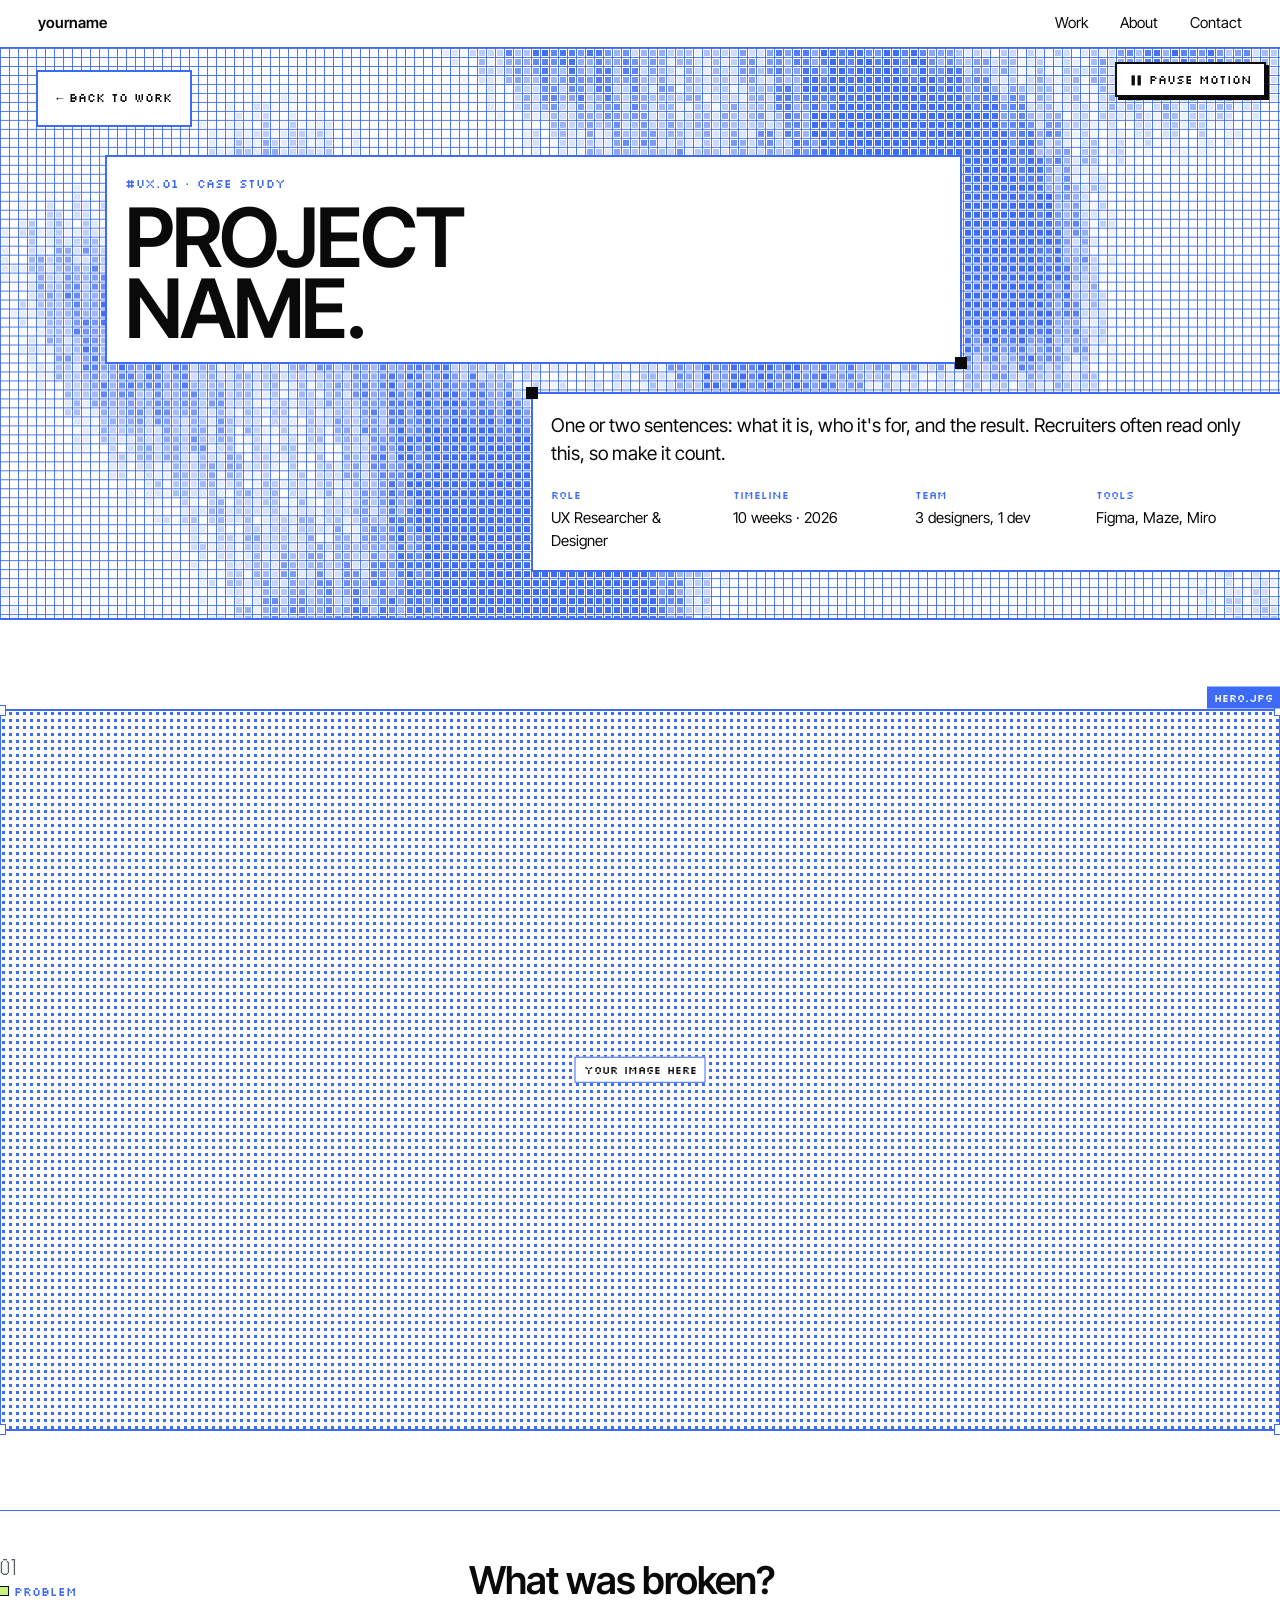
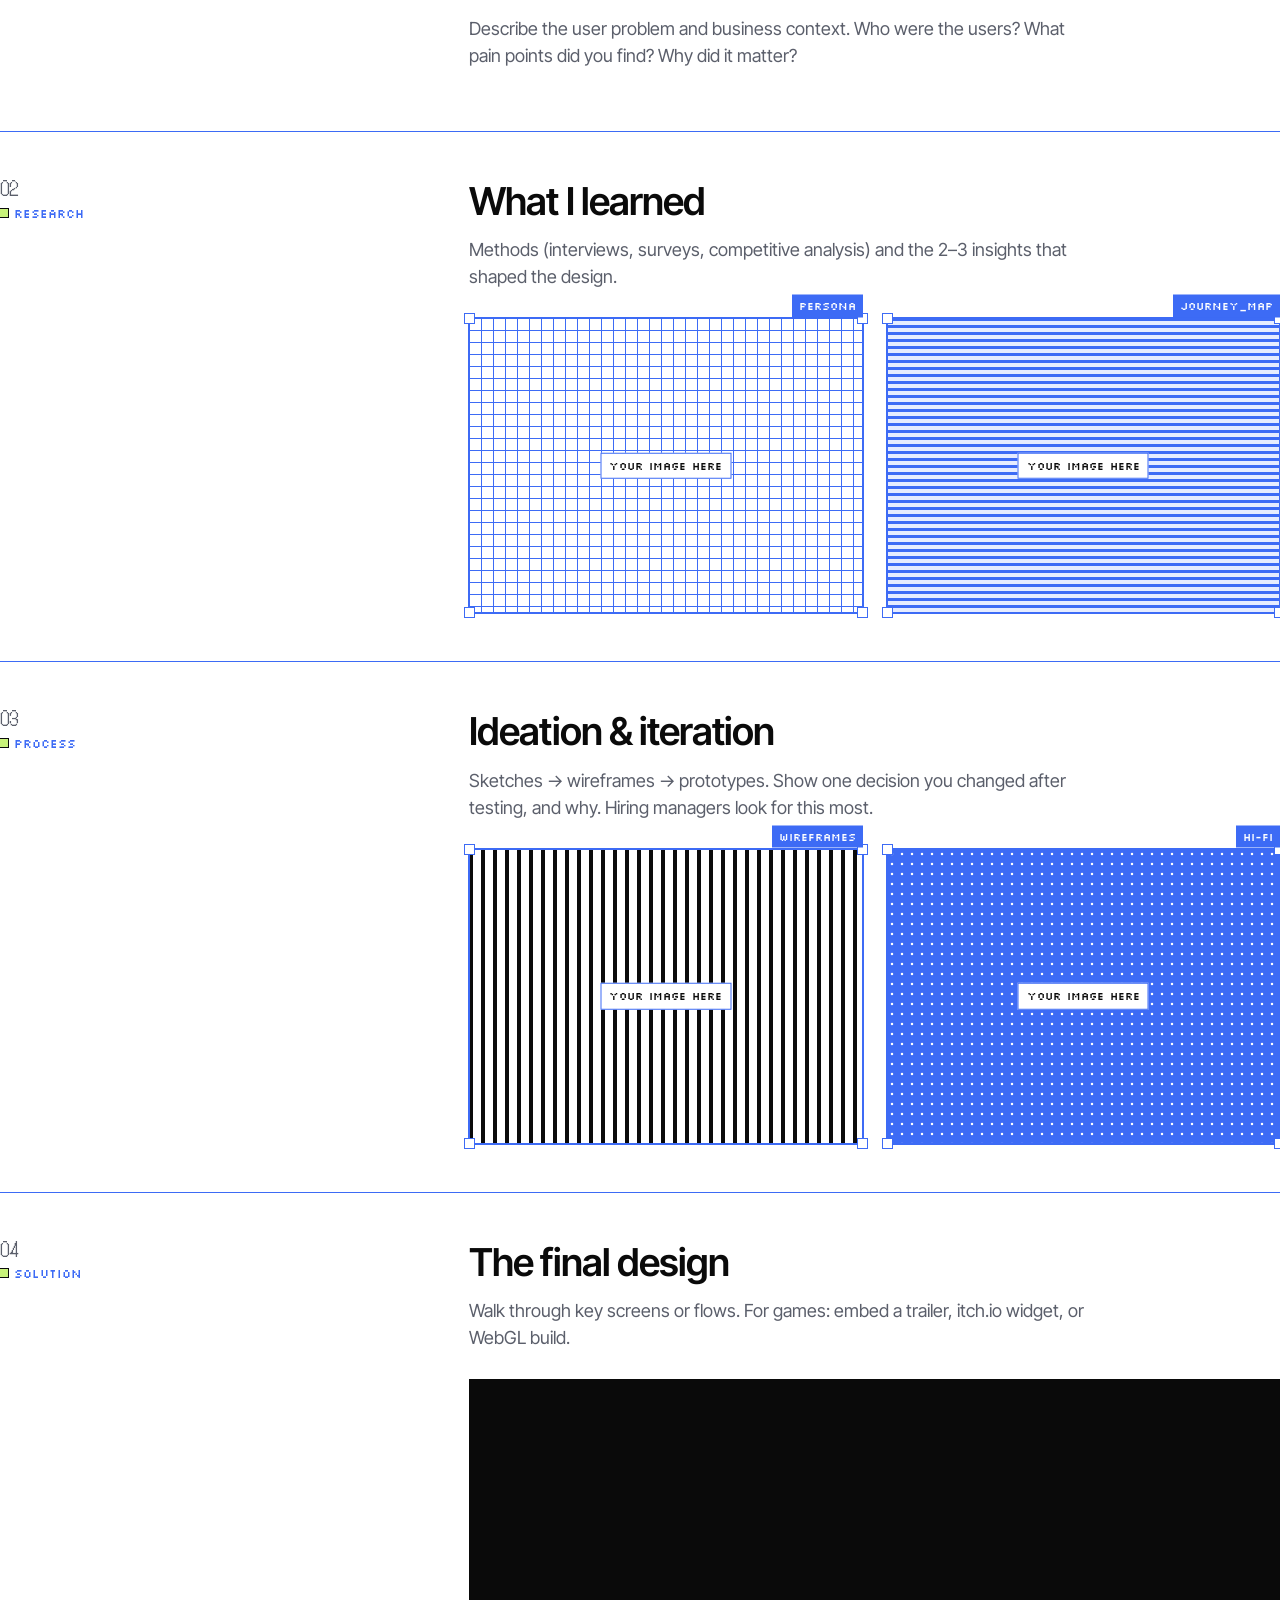
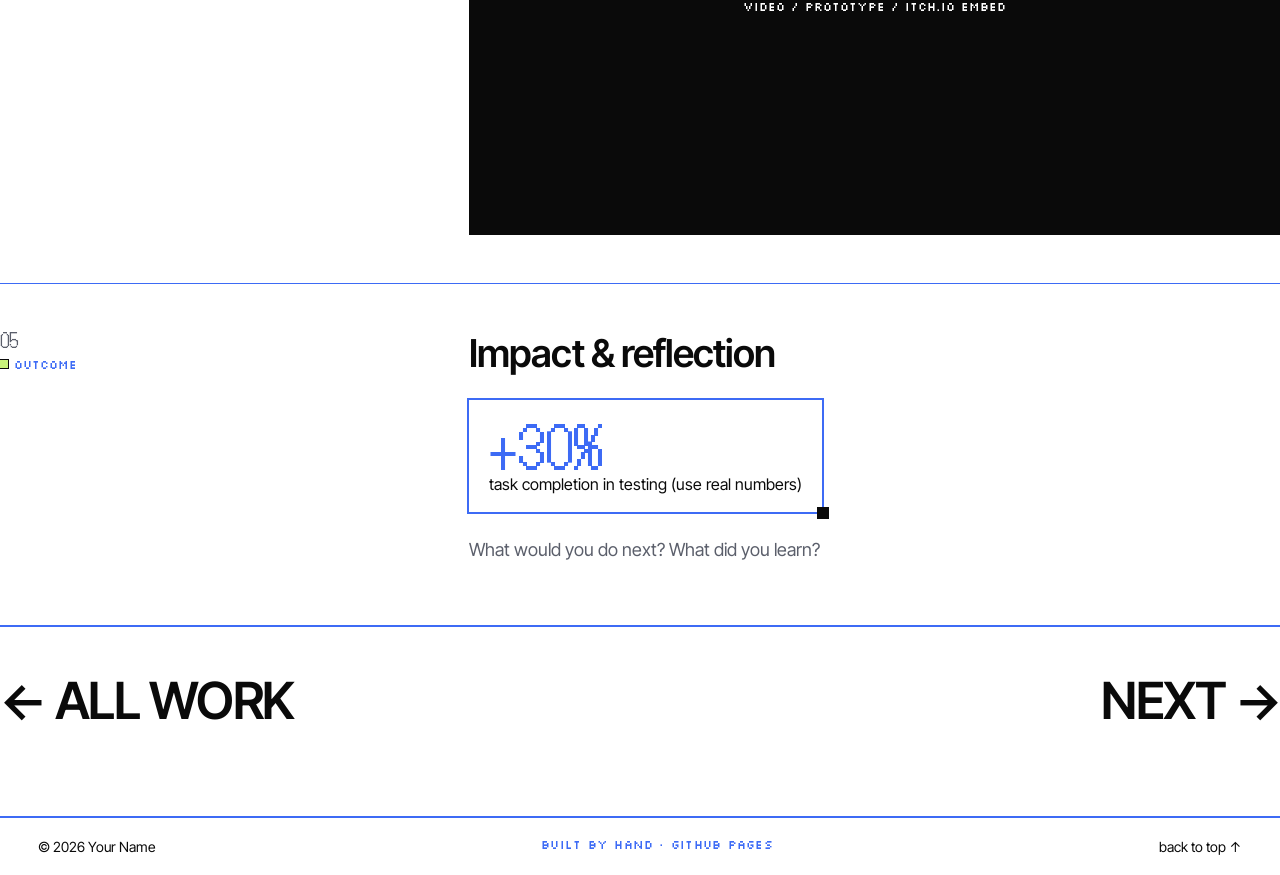
==== case-study.html @ 102b872f "Add files via upload" ====
<!DOCTYPE html>
<html lang="en">
<head>
  <meta charset="UTF-8" />
  <meta name="viewport" content="width=device-width, initial-scale=1.0" />
  <title>Project Name — Your Name</title>
  <link rel="preconnect" href="https://fonts.googleapis.com" />
  <link rel="preconnect" href="https://fonts.gstatic.com" crossorigin />
  <link href="https://fonts.googleapis.com/css2?family=Inter+Tight:wght@400;500;600;700&family=Silkscreen&family=DotGothic16&display=swap" rel="stylesheet" />
  <link rel="stylesheet" href="../css/style.css" />
</head>
<body>
  <!-- DUPLICATE THIS FILE for each project (e.g. projects/my-app.html)
       and point that card's link in index.html to it. -->
  <header class="top">
    <a class="top__name" href="../index.html">yourname</a>
    <nav class="top__nav" aria-label="Main">
      <a href="../index.html#work">Work</a>
      <a href="../index.html#about">About</a>
      <a href="../index.html#contact">Contact</a>
    </nav>
  </header>

  <main>
    <section class="cs-hero field" data-field>
      <a class="block block--back" href="../index.html#work">← BACK TO WORK</a>
      <div class="block block--title corner-br">
        <p class="pixel" style="margin:0 0 10px">#UX.01 · CASE STUDY</p>
        <h1 class="giant giant--sm">PROJECT<br />NAME.</h1>
      </div>
      <div class="block block--sum corner-tl">
        <p>One or two sentences: what it is, who it's for, and the result. Recruiters often read only this, so make it count.</p>
        <dl class="facts">
          <div><dt>Role</dt><dd>UX Researcher &amp; Designer</dd></div>
          <div><dt>Timeline</dt><dd>10 weeks · 2026</dd></div>
          <div><dt>Team</dt><dd>3 designers, 1 dev</dd></div>
          <div><dt>Tools</dt><dd>Figma, Maze, Miro</dd></div>
        </dl>
      </div>
    </section>

    <div class="cs wrap">
      <!-- Swap .ph for <img src="../assets/project-hero.jpg" alt="..."> -->
      <div class="sel sel--on sel--hero"><span class="sel__tag">hero.jpg</span><div class="ph ph--dither"></div></div>

      <section class="step">
        <p class="step__num">01<small>PROBLEM</small></p>
        <div>
          <h2>What was broken?</h2>
          <p>Describe the user problem and business context. Who were the users? What pain points did you find? Why did it matter?</p>
        </div>
      </section>

      <section class="step">
        <p class="step__num">02<small>RESEARCH</small></p>
        <div>
          <h2>What I learned</h2>
          <p>Methods (interviews, surveys, competitive analysis) and the 2–3 insights that shaped the design.</p>
          <div class="pair">
            <div class="sel sel--on"><span class="sel__tag">persona</span><div class="ph ph--grid"></div></div>
            <div class="sel sel--on"><span class="sel__tag">journey_map</span><div class="ph ph--scan"></div></div>
          </div>
        </div>
      </section>

      <section class="step">
        <p class="step__num">03<small>PROCESS</small></p>
        <div>
          <h2>Ideation &amp; iteration</h2>
          <p>Sketches → wireframes → prototypes. Show one decision you changed after testing, and why. Hiring managers look for this most.</p>
          <div class="pair">
            <div class="sel sel--on"><span class="sel__tag">wireframes</span><div class="ph ph--stripes"></div></div>
            <div class="sel sel--on"><span class="sel__tag">hi-fi</span><div class="ph ph--dots"></div></div>
          </div>
        </div>
      </section>

      <section class="step">
        <p class="step__num">04<small>SOLUTION</small></p>
        <div>
          <h2>The final design</h2>
          <p>Walk through key screens or flows. For games: embed a trailer, itch.io widget, or WebGL build.</p>
          <!-- e.g. <iframe class="embed" src="https://www.youtube.com/embed/VIDEO_ID" title="Trailer" allowfullscreen></iframe> -->
          <div class="embed">video / prototype / itch.io embed</div>
        </div>
      </section>

      <section class="step">
        <p class="step__num">05<small>OUTCOME</small></p>
        <div>
          <h2>Impact &amp; reflection</h2>
          <div class="stat corner-br"><strong>+30%</strong>task completion in testing (use real numbers)</div>
          <p style="margin-top:24px">What would you do next? What did you learn?</p>
        </div>
      </section>

      <nav class="nextnav" aria-label="Project navigation">
        <a href="../index.html#work">← ALL WORK</a>
        <a href="case-study.html">NEXT →</a>
      </nav>
    </div>
  </main>

  <footer class="foot">
    <span>© 2026 Your Name</span>
    <span class="pixel">built by hand · github pages</span>
    <a href="#">back to top ↑</a>
  </footer>
  <script src="../js/main.js"></script>
</body>
</html>
---- css/style.css ----
/* =========================================================
   Portfolio — Swiss grid × pixel-tech
   Change colors here to re-theme everything.
   ========================================================= */
:root {
  --blue: #3d6bf5;        /* main accent (grid, tags) */
  --blue-soft: #e6ecff;   /* scanline tint */
  --lime: #c8f27a;        /* tiny pop accent; set to var(--blue) to remove */
  --ink: #0a0a0a;
  --paper: #ffffff;
  --muted: #5b5f6b;

  --sans: "Inter Tight", "Helvetica Neue", Arial, sans-serif;
  --pixel: "Silkscreen", monospace;
  --dot: "DotGothic16", monospace;

  --pad: clamp(16px, 3vw, 40px);
}

* { box-sizing: border-box; }
html { scroll-behavior: smooth; }
body { margin: 0; font-family: var(--sans); color: var(--ink); background: var(--paper); line-height: 1.5; }
img { display: block; width: 100%; height: 100%; object-fit: cover; }
a { color: inherit; }
.skip { position: absolute; left: -999px; }
.skip:focus { left: 12px; top: 12px; z-index: 99; background: #fff; padding: 8px; }
:focus-visible { outline: 3px solid var(--blue); outline-offset: 3px; }
.wrap { max-width: 1320px; margin: 0 auto; padding: 0 var(--pad); }
.pixel { font-family: var(--pixel); font-size: 12px; letter-spacing: .02em; color: var(--blue); }

/* ---------- Big type ---------- */
.giant {
  margin: 0;
  font-weight: 600;
  font-size: clamp(56px, 9.5vw, 148px);
  line-height: .86;
  letter-spacing: -.035em;
}
.giant--sm { font-size: clamp(44px, 6.4vw, 100px); }

/* ---------- Header ---------- */
.top {
  position: sticky; top: 0; z-index: 50;
  display: flex; justify-content: space-between; align-items: center;
  padding: 12px var(--pad);
  background: rgba(255,255,255,.92); backdrop-filter: blur(6px);
  border-bottom: 1px solid var(--blue);
  font-size: 15px;
}
.top__name { text-decoration: none; font-weight: 600; }
.top__nav { display: flex; gap: clamp(12px, 2.5vw, 32px); }
.top__nav a { text-decoration: none; }
.top__nav a:hover { color: var(--blue); }

/* =========================================================
   PIXEL FIELD (canvas drawn by js/main.js) + white blocks
   ========================================================= */
.field {
  position: relative; overflow: hidden;
  /* fallback grid if JS is off */
  background-image:
    linear-gradient(var(--blue) 1px, transparent 1px),
    linear-gradient(90deg, var(--blue) 1px, transparent 1px);
  background-size: 9px 9px;
  background-color: #fff;
}
.field > canvas { position: absolute; inset: 0; width: 100%; height: 100%; z-index: 0; }
.field.has-canvas { background-image: none; }

.block {
  position: relative; z-index: 1; margin: 0;
  background: #fff;
  outline: 2px solid var(--blue);
  padding: clamp(10px, 1.4vw, 18px);
}
/* little black squares on block corners */
.corner-br::after, .corner-tl::after, .corner-tr::after {
  content: ""; position: absolute; width: 12px; height: 12px; background: var(--ink);
}
.corner-br::after { right: -7px; bottom: -7px; }
.corner-tl::after { left: -7px; top: -7px; }
.corner-tr::after { right: -7px; top: -7px; }

/* Hero layout: 12-col grid of cut-outs */
.hero {
  min-height: calc(100vh - 48px);
  display: grid;
  grid-template-columns: repeat(12, 1fr);
  grid-template-rows: auto auto auto auto auto;
  gap: clamp(20px, 3vw, 44px) 0;
  padding: 0 0 var(--pad);
  align-content: start;
}
.block--name  { grid-column: 3 / 9;  grid-row: 1; padding-top: 0; outline-offset: 0; }
.block--label, .block--year {
  font-family: var(--sans); font-weight: 600; letter-spacing: -.03em; line-height: .9;
  font-size: clamp(40px, 5vw, 80px); padding: 10px 16px 8px; width: max-content;
}
.block--label { grid-column: 1 / 4;  grid-row: 2; align-self: end; }
.block--role  { grid-column: 2 / 8;  grid-row: 3; justify-self: start; padding-right: clamp(20px, 4vw, 60px); }
.block--year  { grid-column: 9 / 12; grid-row: 3; align-self: start; justify-self: start; margin-top: 30px; }
.block--intro { grid-column: 8 / 13; grid-row: 4; font-size: 17px; }
.block--intro p { margin: 0 0 10px; }
.block--cta {
  grid-column: 9 / 13; grid-row: 5; justify-self: end;
  font-weight: 600; font-size: clamp(44px, 6vw, 96px); line-height: .86; letter-spacing: -.035em;
  text-decoration: none; text-align: right; outline: none; background: #fff;
}
.block--cta:hover { color: var(--blue); }

/* =========================================================
   WORK (scanline background)
   ========================================================= */
.scan {
  background:
    repeating-linear-gradient(180deg, var(--blue-soft) 0 2px, #fff 2px 6px);
}
.work { padding: clamp(60px, 9vw, 120px) 0; border-top: 2px solid var(--blue); }
.head { display: flex; justify-content: space-between; align-items: flex-end; gap: 32px; margin-bottom: 48px; flex-wrap: wrap; }
.head .giant { background: #fff; padding: 14px 20px 8px; outline: 2px solid var(--blue); }
.head__side { display: flex; flex-direction: column; align-items: flex-end; gap: 16px; }
.pixel-num__total { font-size: .32em; color: var(--blue); margin-left: 6px; vertical-align: top; }
.pixel-num { font-family: var(--dot); font-size: clamp(60px, 9vw, 130px); line-height: .8; margin: 0; color: var(--ink); }

.filters { display: flex; flex-wrap: wrap; gap: 6px; justify-content: flex-end; }
.filter {
  font-family: var(--pixel); font-size: 12px; cursor: pointer;
  padding: 8px 12px; background: #fff; color: var(--ink);
  border: 1px solid var(--blue);
}
.filter::before { content: "[ "; color: var(--blue); }
.filter::after  { content: " ]"; color: var(--blue); }
.filter:hover { background: var(--blue-soft); }
.filter.is-active { background: var(--blue); color: #fff; }
.filter.is-active::before, .filter.is-active::after { color: #fff; }

/* Project grid */
.grid { list-style: none; margin: 0; padding: 0; display: grid; grid-template-columns: repeat(3, 1fr); gap: 40px 28px; }
.card a { display: block; text-decoration: none; }
.card--big { grid-column: span 2; grid-row: span 2; }
.card.is-hidden { display: none; }
.grid.is-filtered .card--big { grid-column: auto; grid-row: auto; }
.card__txt { background: #fff; padding: 14px 4px 4px; }
.card h3 { margin: 0 0 4px; font-size: 22px; font-weight: 600; letter-spacing: -.02em; line-height: 1.15; }
.card--big h3 { font-size: clamp(26px, 3vw, 38px); }
.grid.is-filtered .card--big h3 { font-size: 22px; }
.card p { margin: 0; color: var(--muted); font-size: 15px; }
.meta { display: flex; justify-content: space-between; gap: 8px; margin-top: 10px !important; font-family: var(--pixel); font-size: 11px !important; color: var(--blue) !important; }

/* ---------- Figma-style selection frame ---------- */
.sel { position: relative; aspect-ratio: 4 / 3; outline: 1px solid transparent; transition: outline-color .15s; }
.card--big .sel { aspect-ratio: auto; height: calc(100% - 0px); min-height: 420px; }
.grid.is-filtered .card--big .sel { aspect-ratio: 4/3; min-height: 0; height: auto; flex: none; }
.card--big a { height: 100%; display: flex; flex-direction: column; }
.card--big .sel { flex: 1; }
.sel > .ph, .sel > img { position: absolute; inset: 0; }
.sel::before, .sel::after, .sel > .ph::before, .sel > .ph::after {
  content: ""; position: absolute; width: 9px; height: 9px; background: #fff;
  border: 1.5px solid var(--blue); z-index: 2; opacity: 0; transition: opacity .15s;
}
.sel::before { left: -5px; top: -5px; }
.sel::after  { right: -5px; top: -5px; }
.sel > .ph::before { left: -5px; bottom: -5px; }
.sel > .ph::after  { right: -5px; bottom: -5px; }
.sel__tag {
  position: absolute; z-index: 3; right: 0; top: -1px; transform: translateY(-100%);
  font-family: var(--pixel); font-size: 11px; color: #fff; background: var(--blue);
  padding: 3px 7px; opacity: 0; transition: opacity .15s;
}
.card a:hover .sel, .card a:focus-visible .sel, .sel--on { outline-color: var(--blue); }
.card a:hover .sel::before, .card a:hover .sel::after,
.card a:hover .ph::before, .card a:hover .ph::after, .card a:hover .sel__tag,
.card a:focus-visible .sel__tag,
.sel--on::before, .sel--on::after, .sel--on .ph::before, .sel--on .ph::after, .sel--on .sel__tag { opacity: 1; }
.card a:hover h3 { color: var(--blue); }

/* ---------- Placeholders (delete once you add images) ---------- */
.ph { box-shadow: inset 0 0 0 1px var(--blue); background: var(--blue-soft); }
.ph--dither { background-color: #fff; background-image: radial-gradient(var(--blue) 1.6px, transparent 1.8px); background-size: 7px 7px; }
.ph--checker { background-color: var(--ink); background-image: conic-gradient(var(--blue) 25%, transparent 0 50%, var(--blue) 0 75%, transparent 0); background-size: 18px 18px; }
.ph--grid { background-color: #fff; background-image: linear-gradient(var(--blue) 1px, transparent 1px), linear-gradient(90deg, var(--blue) 1px, transparent 1px); background-size: 12px 12px; }
.ph--scan { background: repeating-linear-gradient(180deg, var(--blue) 0 3px, var(--blue-soft) 3px 7px); }
.ph--dots { background-color: var(--blue); background-image: radial-gradient(#fff 1.4px, transparent 1.6px); background-size: 10px 10px; }
.ph--stripes { background: repeating-linear-gradient(90deg, var(--ink) 0 4px, #fff 4px 12px); }
/* "your image here" sticker, added by main.js to every placeholder */
.sel-label {
  position: absolute; left: 50%; top: 50%; transform: translate(-50%, -50%); z-index: 1;
  font-family: var(--pixel); font-size: 11px; background: #fff; color: var(--ink);
  border: 1px solid var(--blue); padding: 4px 8px; white-space: nowrap;
}

/* =========================================================
   ABOUT
   ========================================================= */
.about { padding: clamp(60px, 9vw, 120px) 0; border-top: 2px solid var(--blue); }
.about__grid { display: grid; grid-template-columns: 5fr 7fr; gap: clamp(32px, 6vw, 96px); align-items: start; }
.about__photo { position: relative; padding: 0 0 40px 0; }
.about__photo .sel { aspect-ratio: 4 / 5; }
.about__txt .pixel { margin: 0 0 16px; }
.lead { font-size: clamp(26px, 3vw, 40px); font-weight: 500; line-height: 1.12; letter-spacing: -.025em; margin: 0 0 24px; }
.about__txt > p { font-size: 18px; max-width: 58ch; color: var(--muted); }
.skills { margin: 36px 0 0; }
.skills div { display: grid; grid-template-columns: 110px 1fr; gap: 16px; padding: 14px 0; border-top: 1px solid var(--blue); }
.skills div:last-child { border-bottom: 1px solid var(--blue); }
.skills dt { font-family: var(--pixel); font-size: 12px; color: var(--blue); padding-top: 3px; }
.skills dd { margin: 0; }

/* =========================================================
   CONTACT
   ========================================================= */
.contact {
  display: grid; grid-template-columns: repeat(12, 1fr);
  gap: clamp(24px, 4vw, 56px) 0; padding: clamp(40px, 6vw, 80px) 0;
  border-top: 2px solid var(--blue);
}
.block--contact { grid-column: 2 / 7; }
.block--links { grid-column: 7 / 12; align-self: end; font-size: 17px; }
.block--links p { margin: 0 0 14px; }
.block--links ul { list-style: none; margin: 0; padding: 0; }
.block--links a {
  display: flex; justify-content: space-between; padding: 10px 0; text-decoration: none;
  border-top: 1px solid var(--blue); font-weight: 500;
}
.block--links a:hover { color: var(--blue); padding-left: 6px; transition: padding .15s; }
.block--even {
  grid-column: 9 / 13; justify-self: end; outline: none;
  font-weight: 600; font-size: clamp(44px, 6vw, 96px); line-height: .86; letter-spacing: -.035em; text-align: right;
}

.foot {
  display: flex; justify-content: space-between; gap: 12px; flex-wrap: wrap;
  padding: 18px var(--pad); font-size: 14px; border-top: 2px solid var(--blue);
}
.foot a { text-decoration: none; }

/* =========================================================
   RESPONSIVE
   ========================================================= */
@media (max-width: 900px) {
  .grid { grid-template-columns: repeat(2, 1fr); }
  .about__grid { grid-template-columns: 1fr; }
  .about__photo { max-width: 380px; }
}
@media (max-width: 700px) {
  .hero, .contact { grid-template-columns: 1fr 1fr 1fr 1fr; grid-template-rows: none; min-height: 0; padding-bottom: 32px; }
  .block--name  { grid-column: 1 / 4; grid-row: auto; }
  .block--label { grid-column: 4 / 5; grid-row: auto; align-self: start; justify-self: end; font-size: 26px; }
  .block--role  { grid-column: 1 / 5; grid-row: auto; justify-self: end; }
  .block--year  { display: none; }
  .block--intro { grid-column: 1 / 5; grid-row: auto; margin: 0 16px; }
  .block--cta   { grid-column: 2 / 5; grid-row: auto; }
  .block--contact { grid-column: 1 / 4; }
  .block--links { grid-column: 1 / 5; margin: 0 16px; }
  .block--even { grid-column: 2 / 5; }
  .grid { grid-template-columns: 1fr; }
  .card--big { grid-column: auto; grid-row: auto; }
  .card--big .sel { min-height: 0; aspect-ratio: 4/3; height: auto; flex: none; }
  .head__side { align-items: flex-start; }
  .filters { justify-content: flex-start; }
}
@media (prefers-reduced-motion: reduce) {
  *, *::before, *::after { transition: none !important; animation: none !important; }
  html { scroll-behavior: auto; }
}

/* =========================================================
   CASE STUDY PAGE
   ========================================================= */
.cs-hero { display: grid; grid-template-columns: repeat(12, 1fr); gap: 32px 0; padding: 0 0 48px; border-bottom: 2px solid var(--blue); }
.cs-hero .block--back { grid-column: 1 / 4; justify-self: start; font-family: var(--pixel); font-size: 12px; text-decoration: none; margin-top: 24px; margin-left: var(--pad); }
.cs-hero .block--title { grid-column: 2 / 10; }
.cs-hero .block--sum { grid-column: 6 / 13; font-size: 19px; }
.cs-hero .block--sum p { margin: 0 0 18px; }
.facts { display: grid; grid-template-columns: repeat(4, 1fr); gap: 16px; margin: 0; }
.facts dt { font-family: var(--pixel); font-size: 11px; color: var(--blue); }
.facts dd { margin: 4px 0 0; font-size: 15px; }
.cs { padding: clamp(48px, 7vw, 96px) 0; }
.cs .sel--hero { aspect-ratio: 16 / 9; margin-bottom: 80px; }
.step { display: grid; grid-template-columns: 1fr 2fr; gap: clamp(24px, 5vw, 80px); padding: 48px 0; border-top: 1px solid var(--blue); }
.step__num { font-family: var(--dot); font-size: clamp(56px, 7vw, 100px); line-height: .8; margin: 0; }
.step__num small { display: block; font-family: var(--pixel); font-size: 12px; color: var(--blue); margin-top: 14px; }
.step h2 { font-size: clamp(28px, 3vw, 40px); font-weight: 600; letter-spacing: -.025em; line-height: 1.1; margin: 0 0 14px; }
.step p { font-size: 18px; color: var(--muted); max-width: 62ch; margin: 0 0 14px; }
.pair { display: grid; grid-template-columns: 1fr 1fr; gap: 24px; margin-top: 28px; }
.embed { aspect-ratio: 16/9; margin-top: 28px; background: var(--ink); color: #fff; display: grid; place-items: center; font-family: var(--pixel); font-size: 12px; border: 0; width: 100%; }
.stat { display: inline-block; margin-top: 12px; padding: 16px 20px; outline: 2px solid var(--blue); position: relative; }
.stat strong { display: block; font-family: var(--dot); font-size: 56px; line-height: 1; color: var(--blue); font-weight: 400; }
.nextnav { display: flex; justify-content: space-between; gap: 16px; padding-top: 48px; border-top: 2px solid var(--blue); }
.nextnav a { text-decoration: none; font-weight: 600; font-size: clamp(28px, 4vw, 56px); letter-spacing: -.03em; line-height: 1; }
.nextnav a:hover { color: var(--blue); }
@media (max-width: 700px) {
  .cs-hero { grid-template-columns: 1fr; }
  .cs-hero > * { grid-column: 1 !important; margin: 0 16px; }
  .facts { grid-template-columns: 1fr 1fr; }
  .step { grid-template-columns: 1fr; }
  .pair { grid-template-columns: 1fr; }
}

/* =========================================================
   RESUME PAGE
   ========================================================= */
.rz-hero {
  display: grid; grid-template-columns: repeat(12, 1fr);
  gap: clamp(24px, 3vw, 40px) 0; padding: 0 0 clamp(32px, 4vw, 56px);
  border-bottom: 2px solid var(--blue);
}
.block--rtitle { grid-column: 2 / 7; padding-top: 0; }
.block--rname  { grid-column: 7 / 12; align-self: end; }
.block--rdl {
  grid-column: 9 / 13; justify-self: end; outline: none; text-decoration: none; text-align: right;
  font-weight: 600; font-size: clamp(32px, 4vw, 64px); line-height: .9; letter-spacing: -.035em;
}
.block--rdl:hover { color: var(--blue); }
.rz-name { margin: 0; font-size: clamp(26px, 2.6vw, 36px); font-weight: 600; letter-spacing: -.02em; }
.rz-contact { list-style: none; margin: 0; padding: 0; }
.rz-contact a { display: block; padding: 6px 0; border-top: 1px solid var(--blue); text-decoration: none; font-size: 15px; }
.rz-contact a:hover { color: var(--blue); }

.rz { padding: clamp(32px, 5vw, 64px) var(--pad); max-width: 1100px; }
.rz-sec { display: grid; grid-template-columns: 1fr 3fr; gap: clamp(20px, 4vw, 64px); padding: 40px 0; border-top: 1px solid var(--blue); }
.rz-sec:first-child { border-top: 0; }
.rz-num { font-family: var(--dot); font-size: clamp(44px, 5vw, 72px); line-height: .8; margin: 0; }
.rz-num small { display: block; font-family: var(--pixel); font-size: 12px; color: var(--blue); margin-top: 12px; }
.rz-lead { font-size: clamp(20px, 2vw, 26px); line-height: 1.3; letter-spacing: -.015em; margin: 0; font-weight: 500; }
.rz-item { padding-bottom: 28px; }
.rz-item + .rz-item { padding-top: 28px; border-top: 1px dashed #b8c6f7; }
.rz-item__head { display: flex; justify-content: space-between; align-items: baseline; gap: 16px; flex-wrap: wrap; }
.rz-item h2 { margin: 0; font-size: 22px; font-weight: 600; letter-spacing: -.02em; }
.rz-item h2 a { text-decoration: none; }
.rz-item h2 a:hover { color: var(--blue); }
.rz-date { font-family: var(--pixel); font-size: 11px; color: var(--blue); white-space: nowrap; }
.rz-role { margin: 4px 0 10px; color: var(--muted); }
.rz-item ul { margin: 0; padding-left: 18px; }
.rz-item li { margin: 4px 0; }
.skills--rz { margin: 0; }
.skills--rz div:first-child { border-top: 0; padding-top: 0; }
.top__nav a[aria-current="page"] { color: var(--blue); }

@media (max-width: 700px) {
  .rz-hero { grid-template-columns: 1fr 1fr 1fr 1fr; }
  .block--rtitle { grid-column: 1 / 4; }
  .block--rname { grid-column: 1 / 5; margin: 0 16px; }
  .block--rdl { grid-column: 2 / 5; }
  .rz-sec { grid-template-columns: 1fr; gap: 16px; }
}

/* Clean black-and-white version when printed or saved as PDF */
@media print {
  @page { margin: 0.6in; }
  .top, .foot, .block--rdl, .nextnav, .field > canvas, .skip { display: none !important; }
  .field { background: none !important; }
  .rz-hero { display: block; border: 0; padding: 0; }
  .block { outline: none; padding: 0; }
  .corner-br::after, .corner-tl::after, .corner-tr::after { display: none; }
  .block--rtitle { display: none; }
  .rz-name { font-size: 28px; }
  .rz-contact a { display: inline; border: 0; padding: 0 12px 0 0; }
  .rz-contact li { display: inline; }
  .rz { padding: 16px 0 0; max-width: none; }
  .rz-sec { padding: 14px 0; grid-template-columns: 1fr 4fr; break-inside: avoid; }
  .rz-num { font-size: 0; }
  .rz-num small { font-size: 10px; margin: 0; }
  body { font-size: 11pt; }
  a { color: inherit; text-decoration: none; }
}

/* =========================================================
   LIME PIXEL STAIRS — recurring accent (from the Tencent ref)
   Add <span class="stairs stairs--..." aria-hidden="true"></span>
   inside any section with position: relative.
   ========================================================= */
.stairs {
  position: absolute; z-index: 1; pointer-events: none;
  width: var(--sw, 220px); height: var(--sh, 132px);
  background: var(--lime);
  /* a 4-step band climbing up and to the right */
  clip-path: polygon(0 100%, 0 75%, 25% 75%, 25% 50%, 50% 50%, 50% 25%, 75% 25%, 75% 0,
                     100% 0, 100% 18%, 82% 18%, 82% 43%, 57% 43%, 57% 68%, 32% 68%, 32% 93%, 7% 93%, 7% 100%);
}
.stairs--flip { transform: scaleX(-1); }          /* climbs up-left */
.stairs--down { transform: scaleY(-1); }          /* hangs from the top */
.stairs--flipdown { transform: scale(-1, -1); }

/* placements */
.hero .stairs     { left: 0; bottom: 0; --sw: clamp(160px, 22vw, 340px); --sh: clamp(96px, 13vw, 204px); }
.work { position: relative; overflow: hidden; }
.work .stairs     { right: 0; bottom: 0; --sw: clamp(130px, 16vw, 240px); --sh: clamp(70px, 8vw, 120px); }
.about { position: relative; }
.about__photo .stairs { left: -28px; bottom: 12px; z-index: 3; --sw: 170px; --sh: 102px; }
.about__photo .sel { z-index: 1; background: #fff; }
.contact .stairs  { right: 0; top: 0; --sw: clamp(150px, 20vw, 300px); --sh: clamp(90px, 12vw, 180px); }
.cs-hero .stairs, .rz-hero .stairs { left: 0; bottom: 0; --sw: clamp(140px, 18vw, 280px); --sh: clamp(84px, 11vw, 168px); }

/* small lime square in front of section labels (like "▪ Perception" in the ref) */
.tick::before, .step__num small::before, .rz-num small::before {
  content: ""; display: inline-block; width: 8px; height: 8px; margin-right: 6px;
  background: var(--lime); outline: 1px solid var(--ink); vertical-align: 1px;
}
/* lime text selection */
::selection { background: var(--lime); color: var(--ink); }

@media (max-width: 700px) {
  .about__photo .stairs { left: -16px; }
}
@media print { .stairs { display: none !important; } }

/* ---------- Pause / play motion button ---------- */
.motion-toggle {
  position: absolute; z-index: 5; top: 14px; right: 14px;
  display: inline-flex; align-items: center; gap: 8px;
  font-family: var(--pixel); font-size: 12px; cursor: pointer;
  padding: 8px 12px; background: #fff; color: var(--ink);
  border: 2px solid var(--ink); box-shadow: 3px 3px 0 var(--ink);
}
.motion-toggle:hover { background: var(--lime); }
.motion-toggle:active { transform: translate(2px, 2px); box-shadow: 1px 1px 0 var(--ink); }
.motion-toggle[aria-pressed="true"] { background: var(--ink); color: #fff; }
.motion-toggle[aria-pressed="true"]:hover { background: #333; }
.motion-toggle__icon { font-size: 10px; letter-spacing: -2px; }
/* the contact grid's corner already has stairs, so sit the button bottom-right there */
.contact .motion-toggle { top: auto; bottom: 14px; }
@media (max-width: 700px) { .motion-toggle { top: auto; bottom: 10px; right: 10px; font-size: 11px; padding: 6px 10px; } }
@media print { .motion-toggle { display: none !important; } }
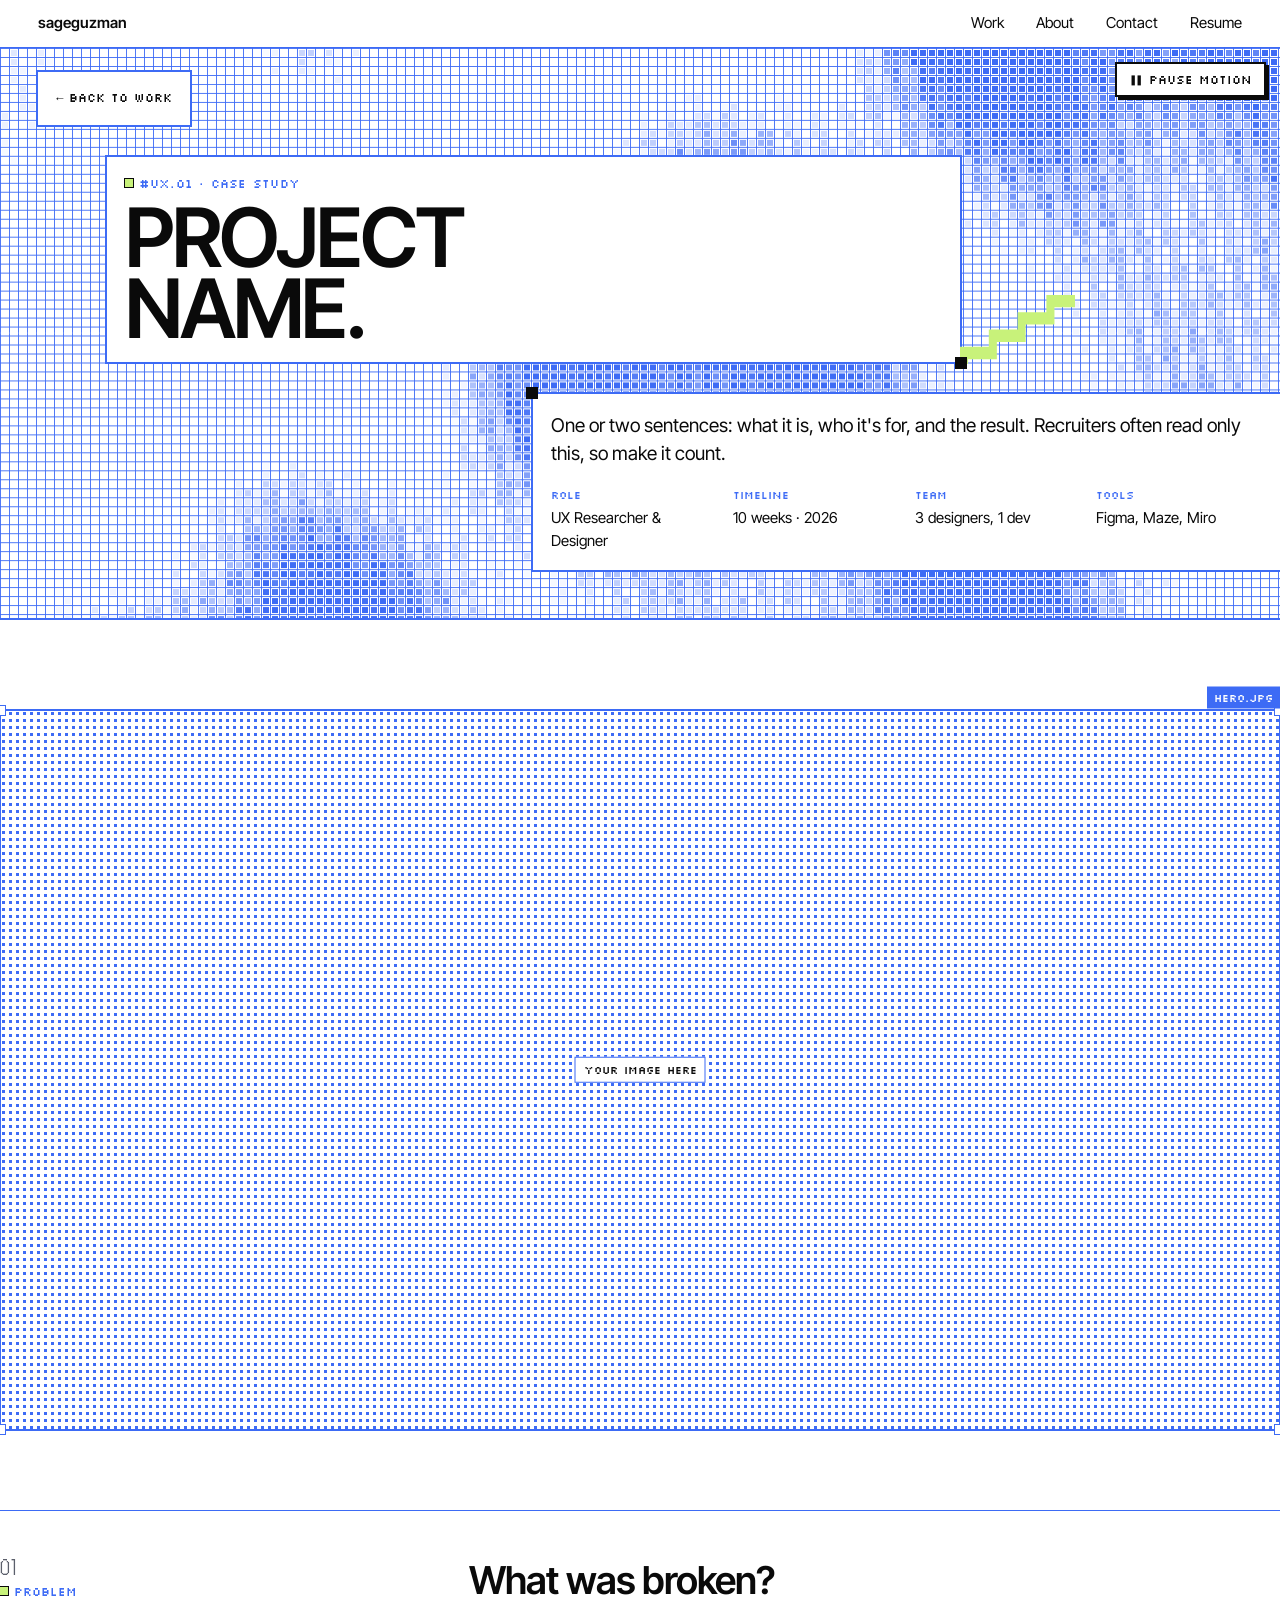
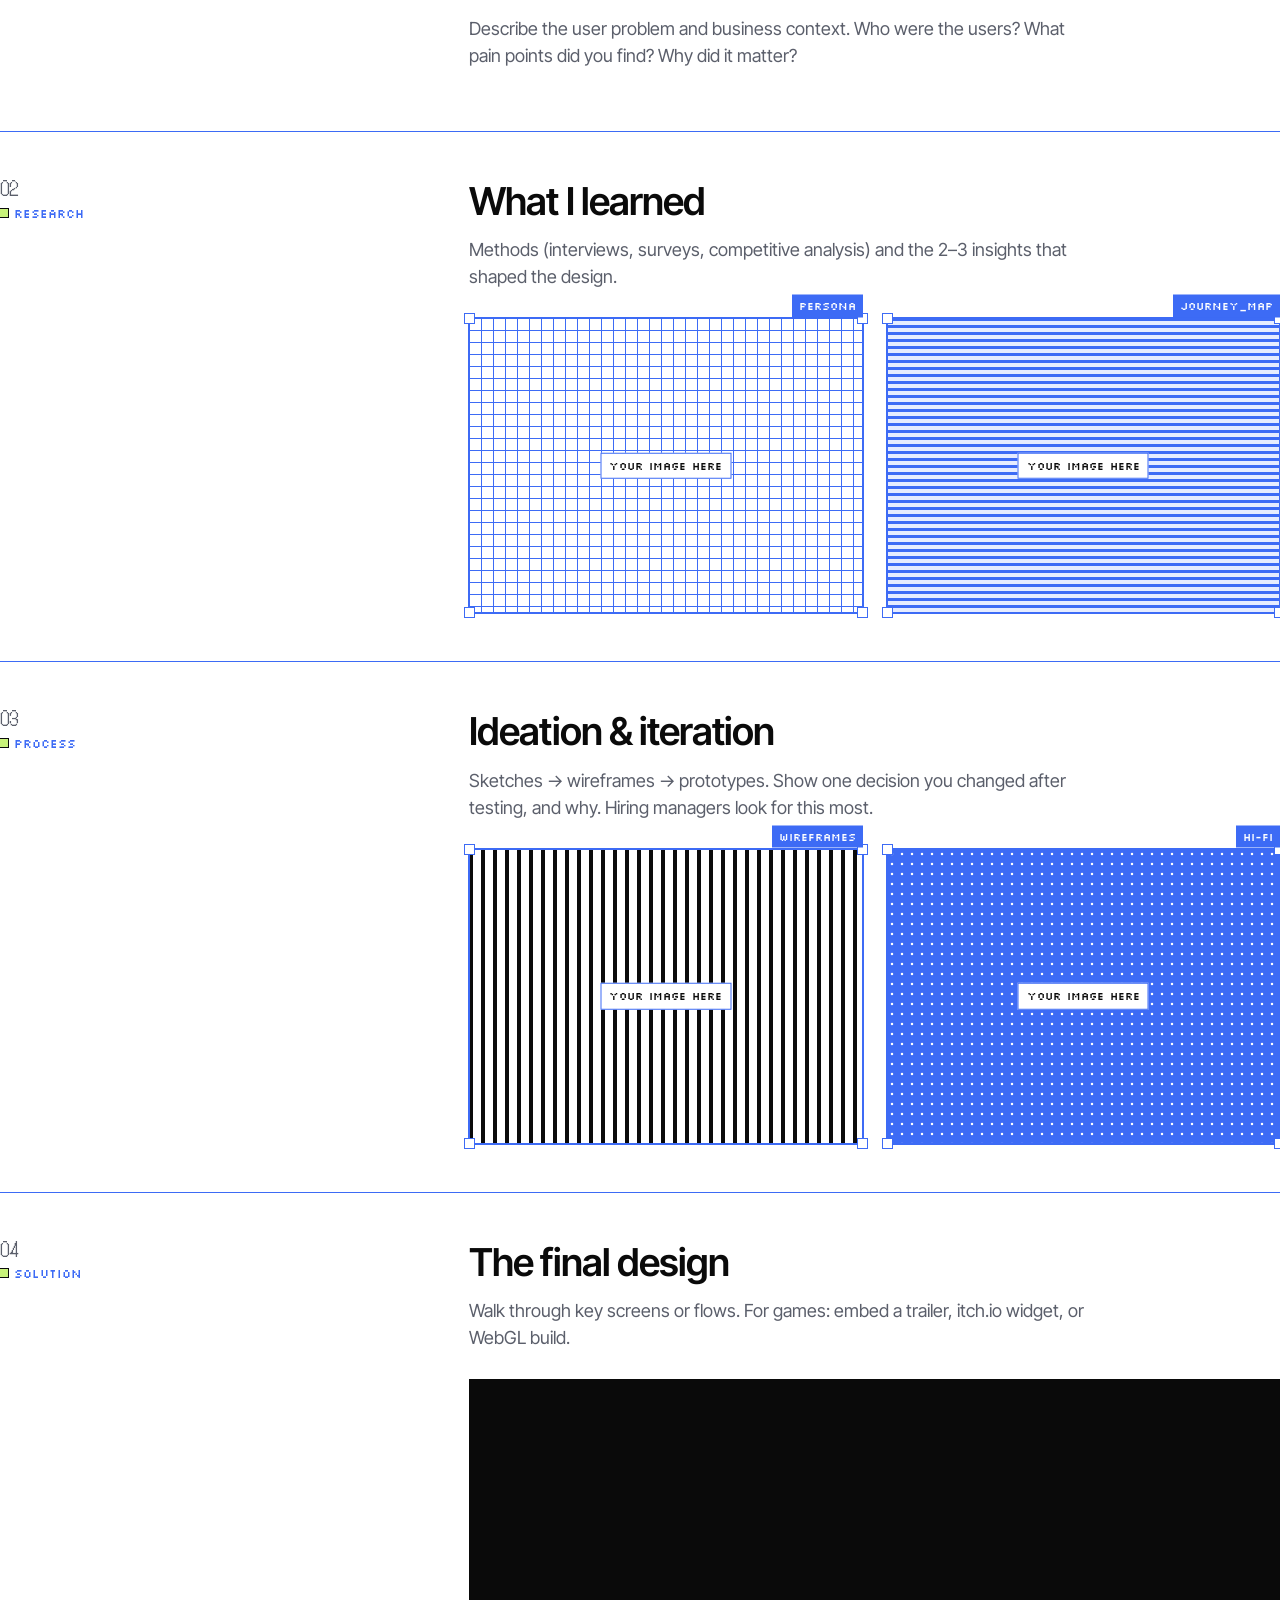
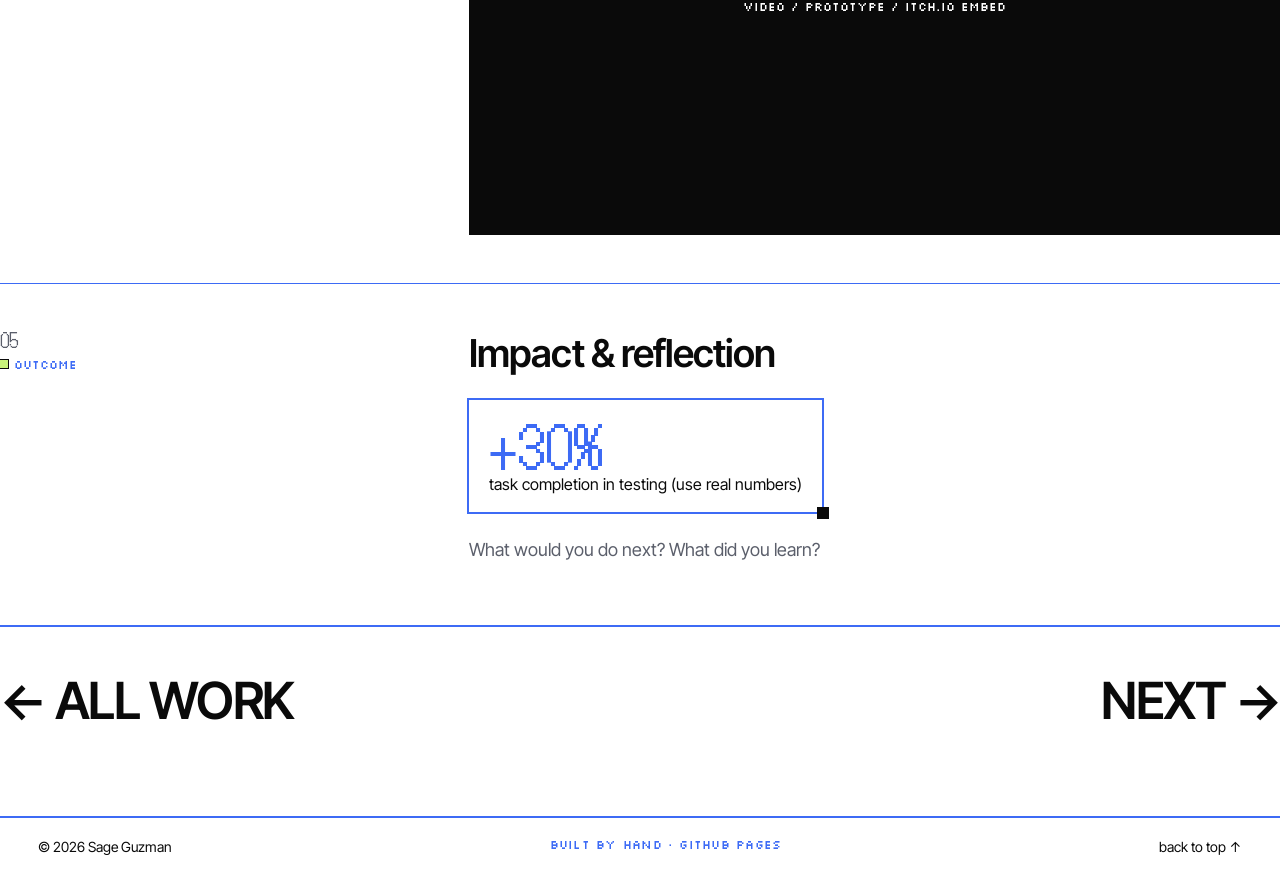
==== commit 46aa80c2: "Add files via upload" ====
--- a/case-study.html
+++ b/case-study.html
@@ -3,30 +3,32 @@
 <head>
   <meta charset="UTF-8" />
   <meta name="viewport" content="width=device-width, initial-scale=1.0" />
-  <title>Project Name — Your Name</title>
+  <title>Project Name — Sage Guzman</title>
   <link rel="preconnect" href="https://fonts.googleapis.com" />
   <link rel="preconnect" href="https://fonts.gstatic.com" crossorigin />
   <link href="https://fonts.googleapis.com/css2?family=Inter+Tight:wght@400;500;600;700&family=Silkscreen&family=DotGothic16&display=swap" rel="stylesheet" />
-  <link rel="stylesheet" href="../css/style.css" />
+  <link rel="stylesheet" href="style.css" />
 </head>
 <body>
-  <!-- DUPLICATE THIS FILE for each project (e.g. projects/my-app.html)
+  <!-- DUPLICATE THIS FILE for each project (e.g. my-app.html)
        and point that card's link in index.html to it. -->
   <header class="top">
-    <a class="top__name" href="../index.html">yourname</a>
+    <a class="top__name" href="index.html">sageguzman</a>
     <nav class="top__nav" aria-label="Main">
-      <a href="../index.html#work">Work</a>
-      <a href="../index.html#about">About</a>
-      <a href="../index.html#contact">Contact</a>
+      <a href="index.html#work">Work</a>
+      <a href="index.html#about">About</a>
+      <a href="index.html#contact">Contact</a>
+      <a href="resume.html">Resume</a>
     </nav>
   </header>
 
   <main>
     <section class="cs-hero field" data-field>
-      <a class="block block--back" href="../index.html#work">← BACK TO WORK</a>
+      <a class="block block--back" href="index.html#work">← BACK TO WORK</a>
       <div class="block block--title corner-br">
-        <p class="pixel" style="margin:0 0 10px">#UX.01 · CASE STUDY</p>
+        <p class="pixel tick" style="margin:0 0 10px">#UX.01 · CASE STUDY</p>
         <h1 class="giant giant--sm">PROJECT<br />NAME.</h1>
+        <span class="stairs stairs--attach" aria-hidden="true"></span>
       </div>
       <div class="block block--sum corner-tl">
         <p>One or two sentences: what it is, who it's for, and the result. Recruiters often read only this, so make it count.</p>
@@ -40,7 +42,7 @@
     </section>
 
     <div class="cs wrap">
-      <!-- Swap .ph for <img src="../assets/project-hero.jpg" alt="..."> -->
+      <!-- Swap .ph for <img src="project-hero.jpg" alt="..."> -->
       <div class="sel sel--on sel--hero"><span class="sel__tag">hero.jpg</span><div class="ph ph--dither"></div></div>
 
       <section class="step">
@@ -95,17 +97,17 @@
       </section>
 
       <nav class="nextnav" aria-label="Project navigation">
-        <a href="../index.html#work">← ALL WORK</a>
+        <a href="index.html#work">← ALL WORK</a>
         <a href="case-study.html">NEXT →</a>
       </nav>
     </div>
   </main>
 
   <footer class="foot">
-    <span>© 2026 Your Name</span>
+    <span>© 2026 Sage Guzman</span>
     <span class="pixel">built by hand · github pages</span>
     <a href="#">back to top ↑</a>
   </footer>
-  <script src="../js/main.js"></script>
+  <script src="main.js"></script>
 </body>
 </html>
--- a/style.css
+++ b/style.css
@@ -0,0 +1,429 @@
+/* =========================================================
+   Portfolio — Swiss grid × pixel-tech
+   Change colors here to re-theme everything.
+   ========================================================= */
+:root {
+  --blue: #3d6bf5;        /* main accent (grid, tags) */
+  --blue-soft: #e6ecff;   /* scanline tint */
+  --lime: #c8f27a;        /* tiny pop accent; set to var(--blue) to remove */
+  --ink: #0a0a0a;
+  --paper: #ffffff;
+  --muted: #5b5f6b;
+
+  --sans: "Inter Tight", "Helvetica Neue", Arial, sans-serif;
+  --pixel: "Silkscreen", monospace;
+  --dot: "DotGothic16", monospace;
+
+  --pad: clamp(16px, 3vw, 40px);
+}
+
+* { box-sizing: border-box; }
+html { scroll-behavior: smooth; }
+body { margin: 0; font-family: var(--sans); color: var(--ink); background: var(--paper); line-height: 1.5; }
+img { display: block; width: 100%; height: 100%; object-fit: cover; }
+a { color: inherit; }
+.skip { position: absolute; left: -999px; }
+.skip:focus { left: 12px; top: 12px; z-index: 99; background: #fff; padding: 8px; }
+:focus-visible { outline: 3px solid var(--blue); outline-offset: 3px; }
+.wrap { max-width: 1320px; margin: 0 auto; padding: 0 var(--pad); }
+.pixel { font-family: var(--pixel); font-size: 12px; letter-spacing: .02em; color: var(--blue); }
+
+/* ---------- Big type ---------- */
+.giant {
+  margin: 0;
+  font-weight: 600;
+  font-size: clamp(56px, 9.5vw, 148px);
+  line-height: .86;
+  letter-spacing: -.035em;
+}
+.giant--sm { font-size: clamp(44px, 6.4vw, 100px); }
+
+/* ---------- Header ---------- */
+.top {
+  position: sticky; top: 0; z-index: 50;
+  display: flex; justify-content: space-between; align-items: center;
+  padding: 12px var(--pad);
+  background: rgba(255,255,255,.92); backdrop-filter: blur(6px);
+  border-bottom: 1px solid var(--blue);
+  font-size: 15px;
+}
+.top__name { text-decoration: none; font-weight: 600; }
+.top__nav { display: flex; gap: clamp(12px, 2.5vw, 32px); }
+.top__nav a { text-decoration: none; }
+.top__nav a:hover { color: var(--blue); }
+
+/* =========================================================
+   PIXEL FIELD (canvas drawn by js/main.js) + white blocks
+   ========================================================= */
+.field {
+  position: relative; overflow: hidden;
+  /* fallback grid if JS is off */
+  background-image:
+    linear-gradient(var(--blue) 1px, transparent 1px),
+    linear-gradient(90deg, var(--blue) 1px, transparent 1px);
+  background-size: 9px 9px;
+  background-color: #fff;
+}
+.field > canvas { position: absolute; inset: 0; width: 100%; height: 100%; z-index: 0; }
+.field.has-canvas { background-image: none; }
+
+.block {
+  position: relative; z-index: 1; margin: 0;
+  background: #fff;
+  outline: 2px solid var(--blue);
+  padding: clamp(10px, 1.4vw, 18px);
+}
+/* little black squares on block corners */
+.corner-br::after, .corner-tl::after, .corner-tr::after {
+  content: ""; position: absolute; width: 12px; height: 12px; background: var(--ink);
+}
+.corner-br::after { right: -7px; bottom: -7px; }
+.corner-tl::after { left: -7px; top: -7px; }
+.corner-tr::after { right: -7px; top: -7px; }
+
+/* Hero layout: 12-col grid of cut-outs */
+.hero {
+  min-height: calc(100vh - 48px);
+  display: grid;
+  grid-template-columns: repeat(12, 1fr);
+  grid-template-rows: auto auto auto auto auto;
+  gap: clamp(20px, 3vw, 44px) 0;
+  padding: 0 0 var(--pad);
+  align-content: start;
+}
+.block--name  { grid-column: 3 / 9;  grid-row: 1; padding-top: 0; outline-offset: 0; }
+.block--label, .block--year {
+  font-family: var(--sans); font-weight: 600; letter-spacing: -.03em; line-height: .9;
+  font-size: clamp(40px, 5vw, 80px); padding: 10px 16px 8px; width: max-content;
+}
+.block--label { grid-column: 1 / 4;  grid-row: 2; align-self: end; }
+.block--role  { grid-column: 2 / 8;  grid-row: 3; justify-self: start; padding-right: clamp(20px, 4vw, 60px); }
+.block--year  { grid-column: 9 / 12; grid-row: 3; align-self: start; justify-self: start; margin-top: 30px; }
+.block--intro { grid-column: 8 / 13; grid-row: 4; font-size: 17px; }
+.block--intro p { margin: 0 0 10px; }
+.block--cta {
+  grid-column: 9 / 13; grid-row: 5; justify-self: end;
+  font-weight: 600; font-size: clamp(44px, 6vw, 96px); line-height: .86; letter-spacing: -.035em;
+  text-decoration: none; text-align: right; outline: none; background: #fff;
+}
+.block--cta:hover { color: var(--blue); }
+
+/* =========================================================
+   WORK (scanline background)
+   ========================================================= */
+.scan {
+  background:
+    repeating-linear-gradient(180deg, var(--blue-soft) 0 2px, #fff 2px 6px);
+}
+.work { padding: clamp(60px, 9vw, 120px) 0; border-top: 2px solid var(--blue); }
+.head { display: flex; justify-content: space-between; align-items: flex-end; gap: 32px; margin-bottom: 48px; flex-wrap: wrap; }
+.head .giant { background: #fff; padding: 14px 20px 8px; outline: 2px solid var(--blue); }
+.head__side { display: flex; flex-direction: column; align-items: flex-end; gap: 16px; }
+.pixel-num__total { font-size: .32em; color: var(--blue); margin-left: 6px; vertical-align: top; }
+.pixel-num { font-family: var(--dot); font-size: clamp(60px, 9vw, 130px); line-height: .8; margin: 0; color: var(--ink); }
+
+.filters { display: flex; flex-wrap: wrap; gap: 6px; justify-content: flex-end; }
+.filter {
+  font-family: var(--pixel); font-size: 12px; cursor: pointer;
+  padding: 8px 12px; background: #fff; color: var(--ink);
+  border: 1px solid var(--blue);
+}
+.filter::before { content: "[ "; color: var(--blue); }
+.filter::after  { content: " ]"; color: var(--blue); }
+.filter:hover { background: var(--blue-soft); }
+.filter.is-active { background: var(--blue); color: #fff; }
+.filter.is-active::before, .filter.is-active::after { color: #fff; }
+
+/* Project grid */
+.grid { list-style: none; margin: 0; padding: 0; display: grid; grid-template-columns: repeat(3, 1fr); gap: 40px 28px; }
+.card a { display: block; text-decoration: none; }
+.card--big { grid-column: span 2; grid-row: span 2; }
+.card.is-hidden { display: none; }
+.grid.is-filtered .card--big { grid-column: auto; grid-row: auto; }
+.card__txt { background: #fff; padding: 14px 4px 4px; }
+.card h3 { margin: 0 0 4px; font-size: 22px; font-weight: 600; letter-spacing: -.02em; line-height: 1.15; }
+.card--big h3 { font-size: clamp(26px, 3vw, 38px); }
+.grid.is-filtered .card--big h3 { font-size: 22px; }
+.card p { margin: 0; color: var(--muted); font-size: 15px; }
+.meta { display: flex; justify-content: space-between; gap: 8px; margin-top: 10px !important; font-family: var(--pixel); font-size: 11px !important; color: var(--blue) !important; }
+
+/* ---------- Figma-style selection frame ---------- */
+.sel { position: relative; aspect-ratio: 4 / 3; outline: 1px solid transparent; transition: outline-color .15s; }
+.card--big .sel { aspect-ratio: auto; height: calc(100% - 0px); min-height: 420px; }
+.grid.is-filtered .card--big .sel { aspect-ratio: 4/3; min-height: 0; height: auto; flex: none; }
+.card--big a { height: 100%; display: flex; flex-direction: column; }
+.card--big .sel { flex: 1; }
+.sel > .ph, .sel > img { position: absolute; inset: 0; }
+.sel::before, .sel::after, .sel > .ph::before, .sel > .ph::after {
+  content: ""; position: absolute; width: 9px; height: 9px; background: #fff;
+  border: 1.5px solid var(--blue); z-index: 2; opacity: 0; transition: opacity .15s;
+}
+.sel::before { left: -5px; top: -5px; }
+.sel::after  { right: -5px; top: -5px; }
+.sel > .ph::before { left: -5px; bottom: -5px; }
+.sel > .ph::after  { right: -5px; bottom: -5px; }
+.sel__tag {
+  position: absolute; z-index: 3; right: 0; top: -1px; transform: translateY(-100%);
+  font-family: var(--pixel); font-size: 11px; color: #fff; background: var(--blue);
+  padding: 3px 7px; opacity: 0; transition: opacity .15s;
+}
+.card a:hover .sel, .card a:focus-visible .sel, .sel--on { outline-color: var(--blue); }
+.card a:hover .sel::before, .card a:hover .sel::after,
+.card a:hover .ph::before, .card a:hover .ph::after, .card a:hover .sel__tag,
+.card a:focus-visible .sel__tag,
+.sel--on::before, .sel--on::after, .sel--on .ph::before, .sel--on .ph::after, .sel--on .sel__tag { opacity: 1; }
+.card a:hover h3 { color: var(--blue); }
+
+/* ---------- Placeholders (delete once you add images) ---------- */
+.ph { box-shadow: inset 0 0 0 1px var(--blue); background: var(--blue-soft); }
+.ph--dither { background-color: #fff; background-image: radial-gradient(var(--blue) 1.6px, transparent 1.8px); background-size: 7px 7px; }
+.ph--checker { background-color: var(--ink); background-image: conic-gradient(var(--blue) 25%, transparent 0 50%, var(--blue) 0 75%, transparent 0); background-size: 18px 18px; }
+.ph--grid { background-color: #fff; background-image: linear-gradient(var(--blue) 1px, transparent 1px), linear-gradient(90deg, var(--blue) 1px, transparent 1px); background-size: 12px 12px; }
+.ph--scan { background: repeating-linear-gradient(180deg, var(--blue) 0 3px, var(--blue-soft) 3px 7px); }
+.ph--dots { background-color: var(--blue); background-image: radial-gradient(#fff 1.4px, transparent 1.6px); background-size: 10px 10px; }
+.ph--stripes { background: repeating-linear-gradient(90deg, var(--ink) 0 4px, #fff 4px 12px); }
+/* "your image here" sticker, added by main.js to every placeholder */
+.sel-label {
+  position: absolute; left: 50%; top: 50%; transform: translate(-50%, -50%); z-index: 1;
+  font-family: var(--pixel); font-size: 11px; background: #fff; color: var(--ink);
+  border: 1px solid var(--blue); padding: 4px 8px; white-space: nowrap;
+}
+
+/* =========================================================
+   ABOUT
+   ========================================================= */
+.about { padding: clamp(60px, 9vw, 120px) 0; border-top: 2px solid var(--blue); }
+.about__grid { display: grid; grid-template-columns: 5fr 7fr; gap: clamp(32px, 6vw, 96px); align-items: start; }
+.about__photo { position: relative; padding: 0 0 40px 0; }
+.about__photo .sel { aspect-ratio: 4 / 5; }
+.about__txt .pixel { margin: 0 0 16px; }
+.lead { font-size: clamp(26px, 3vw, 40px); font-weight: 500; line-height: 1.12; letter-spacing: -.025em; margin: 0 0 24px; }
+.about__txt > p { font-size: 18px; max-width: 58ch; color: var(--muted); }
+.skills { margin: 36px 0 0; }
+.skills div { display: grid; grid-template-columns: 110px 1fr; gap: 16px; padding: 14px 0; border-top: 1px solid var(--blue); }
+.skills div:last-child { border-bottom: 1px solid var(--blue); }
+.skills dt { font-family: var(--pixel); font-size: 12px; color: var(--blue); padding-top: 3px; }
+.skills dd { margin: 0; }
+
+/* =========================================================
+   CONTACT
+   ========================================================= */
+.contact {
+  display: grid; grid-template-columns: repeat(12, 1fr);
+  gap: clamp(24px, 4vw, 56px) 0; padding: clamp(40px, 6vw, 80px) 0;
+  border-top: 2px solid var(--blue);
+}
+.block--contact { grid-column: 2 / 7; }
+.block--links { grid-column: 7 / 12; align-self: end; font-size: 17px; }
+.block--links p { margin: 0 0 14px; }
+.block--links ul { list-style: none; margin: 0; padding: 0; }
+.block--links a {
+  display: flex; justify-content: space-between; padding: 10px 0; text-decoration: none;
+  border-top: 1px solid var(--blue); font-weight: 500;
+}
+.block--links a:hover { color: var(--blue); padding-left: 6px; transition: padding .15s; }
+.block--even {
+  grid-column: 9 / 13; justify-self: end; outline: none;
+  font-weight: 600; font-size: clamp(44px, 6vw, 96px); line-height: .86; letter-spacing: -.035em; text-align: right;
+}
+
+.foot {
+  display: flex; justify-content: space-between; gap: 12px; flex-wrap: wrap;
+  padding: 18px var(--pad); font-size: 14px; border-top: 2px solid var(--blue);
+}
+.foot a { text-decoration: none; }
+
+/* =========================================================
+   RESPONSIVE
+   ========================================================= */
+@media (max-width: 900px) {
+  .grid { grid-template-columns: repeat(2, 1fr); }
+  .about__grid { grid-template-columns: 1fr; }
+  .about__photo { max-width: 380px; }
+}
+@media (max-width: 700px) {
+  .hero, .contact { grid-template-columns: 1fr 1fr 1fr 1fr; grid-template-rows: none; min-height: 0; padding-bottom: 32px; }
+  .block--name  { grid-column: 1 / 4; grid-row: auto; }
+  .block--label { grid-column: 4 / 5; grid-row: auto; align-self: start; justify-self: end; font-size: 26px; }
+  .block--role  { grid-column: 1 / 5; grid-row: auto; justify-self: end; }
+  .block--year  { display: none; }
+  .block--intro { grid-column: 1 / 5; grid-row: auto; margin: 0 16px; }
+  .block--cta   { grid-column: 2 / 5; grid-row: auto; }
+  .block--contact { grid-column: 1 / 4; }
+  .block--links { grid-column: 1 / 5; margin: 0 16px; }
+  .block--even { grid-column: 2 / 5; }
+  .grid { grid-template-columns: 1fr; }
+  .card--big { grid-column: auto; grid-row: auto; }
+  .card--big .sel { min-height: 0; aspect-ratio: 4/3; height: auto; flex: none; }
+  .head__side { align-items: flex-start; }
+  .filters { justify-content: flex-start; }
+}
+@media (prefers-reduced-motion: reduce) {
+  *, *::before, *::after { transition: none !important; animation: none !important; }
+  html { scroll-behavior: auto; }
+}
+
+/* =========================================================
+   CASE STUDY PAGE
+   ========================================================= */
+.cs-hero { display: grid; grid-template-columns: repeat(12, 1fr); gap: 32px 0; padding: 0 0 48px; border-bottom: 2px solid var(--blue); }
+.cs-hero .block--back { grid-column: 1 / 4; justify-self: start; font-family: var(--pixel); font-size: 12px; text-decoration: none; margin-top: 24px; margin-left: var(--pad); }
+.cs-hero .block--title { grid-column: 2 / 10; }
+.cs-hero .block--sum { grid-column: 6 / 13; font-size: 19px; }
+.cs-hero .block--sum p { margin: 0 0 18px; }
+.facts { display: grid; grid-template-columns: repeat(4, 1fr); gap: 16px; margin: 0; }
+.facts dt { font-family: var(--pixel); font-size: 11px; color: var(--blue); }
+.facts dd { margin: 4px 0 0; font-size: 15px; }
+.cs { padding: clamp(48px, 7vw, 96px) 0; }
+.cs .sel--hero { aspect-ratio: 16 / 9; margin-bottom: 80px; }
+.step { display: grid; grid-template-columns: 1fr 2fr; gap: clamp(24px, 5vw, 80px); padding: 48px 0; border-top: 1px solid var(--blue); }
+.step__num { font-family: var(--dot); font-size: clamp(56px, 7vw, 100px); line-height: .8; margin: 0; }
+.step__num small { display: block; font-family: var(--pixel); font-size: 12px; color: var(--blue); margin-top: 14px; }
+.step h2 { font-size: clamp(28px, 3vw, 40px); font-weight: 600; letter-spacing: -.025em; line-height: 1.1; margin: 0 0 14px; }
+.step p { font-size: 18px; color: var(--muted); max-width: 62ch; margin: 0 0 14px; }
+.pair { display: grid; grid-template-columns: 1fr 1fr; gap: 24px; margin-top: 28px; }
+.embed { aspect-ratio: 16/9; margin-top: 28px; background: var(--ink); color: #fff; display: grid; place-items: center; font-family: var(--pixel); font-size: 12px; border: 0; width: 100%; }
+.stat { display: inline-block; margin-top: 12px; padding: 16px 20px; outline: 2px solid var(--blue); position: relative; }
+.stat strong { display: block; font-family: var(--dot); font-size: 56px; line-height: 1; color: var(--blue); font-weight: 400; }
+.nextnav { display: flex; justify-content: space-between; gap: 16px; padding-top: 48px; border-top: 2px solid var(--blue); }
+.nextnav a { text-decoration: none; font-weight: 600; font-size: clamp(28px, 4vw, 56px); letter-spacing: -.03em; line-height: 1; }
+.nextnav a:hover { color: var(--blue); }
+@media (max-width: 700px) {
+  .cs-hero { grid-template-columns: 1fr; }
+  .cs-hero > * { grid-column: 1 !important; margin: 0 16px; }
+  .facts { grid-template-columns: 1fr 1fr; }
+  .step { grid-template-columns: 1fr; }
+  .pair { grid-template-columns: 1fr; }
+}
+
+/* =========================================================
+   RESUME PAGE
+   ========================================================= */
+.rz-hero {
+  display: grid; grid-template-columns: repeat(12, 1fr);
+  gap: clamp(24px, 3vw, 40px) 0; padding: 0 0 clamp(32px, 4vw, 56px);
+  border-bottom: 2px solid var(--blue);
+}
+.block--rtitle { grid-column: 2 / 7; padding-top: 0; }
+.block--rname  { grid-column: 7 / 12; align-self: end; }
+.block--rdl {
+  grid-column: 9 / 13; justify-self: end; outline: none; text-decoration: none; text-align: right;
+  font-weight: 600; font-size: clamp(32px, 4vw, 64px); line-height: .9; letter-spacing: -.035em;
+}
+.block--rdl:hover { color: var(--blue); }
+.rz-name { margin: 0; font-size: clamp(26px, 2.6vw, 36px); font-weight: 600; letter-spacing: -.02em; }
+.rz-contact { list-style: none; margin: 0; padding: 0; }
+.rz-contact a { display: block; padding: 6px 0; border-top: 1px solid var(--blue); text-decoration: none; font-size: 15px; }
+.rz-contact a:hover { color: var(--blue); }
+
+.rz { padding: clamp(32px, 5vw, 64px) var(--pad); max-width: 1100px; }
+.rz-sec { display: grid; grid-template-columns: 1fr 3fr; gap: clamp(20px, 4vw, 64px); padding: 40px 0; border-top: 1px solid var(--blue); }
+.rz-sec:first-child { border-top: 0; }
+.rz-num { font-family: var(--dot); font-size: clamp(44px, 5vw, 72px); line-height: .8; margin: 0; }
+.rz-num small { display: block; font-family: var(--pixel); font-size: 12px; color: var(--blue); margin-top: 12px; }
+.rz-lead { font-size: clamp(20px, 2vw, 26px); line-height: 1.3; letter-spacing: -.015em; margin: 0; font-weight: 500; }
+.rz-item { padding-bottom: 28px; }
+.rz-item + .rz-item { padding-top: 28px; border-top: 1px dashed #b8c6f7; }
+.rz-item__head { display: flex; justify-content: space-between; align-items: baseline; gap: 16px; flex-wrap: wrap; }
+.rz-item h2 { margin: 0; font-size: 22px; font-weight: 600; letter-spacing: -.02em; }
+.rz-item h2 a { text-decoration: none; }
+.rz-item h2 a:hover { color: var(--blue); }
+.rz-date { font-family: var(--pixel); font-size: 11px; color: var(--blue); white-space: nowrap; }
+.rz-role { margin: 4px 0 10px; color: var(--muted); }
+.rz-item ul { margin: 0; padding-left: 18px; }
+.rz-item li { margin: 4px 0; }
+.skills--rz { margin: 0; }
+.skills--rz div:first-child { border-top: 0; padding-top: 0; }
+.top__nav a[aria-current="page"] { color: var(--blue); }
+
+@media (max-width: 700px) {
+  .rz-hero { grid-template-columns: 1fr 1fr 1fr 1fr; }
+  .block--rtitle { grid-column: 1 / 4; }
+  .block--rname { grid-column: 1 / 5; margin: 0 16px; }
+  .block--rdl { grid-column: 2 / 5; }
+  .rz-sec { grid-template-columns: 1fr; gap: 16px; }
+}
+
+/* Clean black-and-white version when printed or saved as PDF */
+@media print {
+  @page { margin: 0.6in; }
+  .top, .foot, .block--rdl, .nextnav, .field > canvas, .skip { display: none !important; }
+  .field { background: none !important; }
+  .rz-hero { display: block; border: 0; padding: 0; }
+  .block { outline: none; padding: 0; }
+  .corner-br::after, .corner-tl::after, .corner-tr::after { display: none; }
+  .block--rtitle { display: none; }
+  .rz-name { font-size: 28px; }
+  .rz-contact a { display: inline; border: 0; padding: 0 12px 0 0; }
+  .rz-contact li { display: inline; }
+  .rz { padding: 16px 0 0; max-width: none; }
+  .rz-sec { padding: 14px 0; grid-template-columns: 1fr 4fr; break-inside: avoid; }
+  .rz-num { font-size: 0; }
+  .rz-num small { font-size: 10px; margin: 0; }
+  body { font-size: 11pt; }
+  a { color: inherit; text-decoration: none; }
+}
+
+/* =========================================================
+   LIME PIXEL STAIRS — recurring accent (from the Tencent ref)
+   Add <span class="stairs stairs--..." aria-hidden="true"></span>
+   inside any section with position: relative.
+   ========================================================= */
+.stairs {
+  position: absolute; z-index: 1; pointer-events: none;
+  width: var(--sw, 220px); height: var(--sh, 132px);
+  background: var(--lime);
+  /* a 4-step band climbing up and to the right */
+  clip-path: polygon(0 100%, 0 75%, 25% 75%, 25% 50%, 50% 50%, 50% 25%, 75% 25%, 75% 0,
+                     100% 0, 100% 18%, 82% 18%, 82% 43%, 57% 43%, 57% 68%, 32% 68%, 32% 93%, 7% 93%, 7% 100%);
+}
+.stairs--flip { transform: scaleX(-1); }          /* climbs up-left */
+.stairs--down { transform: scaleY(-1); }          /* hangs from the top */
+.stairs--flipdown { transform: scale(-1, -1); }
+
+/* placements */
+.work { position: relative; overflow: hidden; }
+.about { position: relative; }
+.about__photo .stairs { left: -28px; bottom: 12px; z-index: 3; --sw: 170px; --sh: 102px; }
+.about__photo .sel { z-index: 1; background: #fff; }
+
+/* small lime square in front of section labels (like "▪ Perception" in the ref) */
+.tick::before, .step__num small::before, .rz-num small::before {
+  content: ""; display: inline-block; width: 8px; height: 8px; margin-right: 6px;
+  background: var(--lime); outline: 1px solid var(--ink); vertical-align: 1px;
+}
+/* lime text selection */
+::selection { background: var(--lime); color: var(--ink); }
+
+@media (max-width: 700px) {
+  .about__photo .stairs { left: -16px; }
+}
+@media print { .stairs { display: none !important; } }
+
+/* ---------- Pause / play motion button ---------- */
+.motion-toggle {
+  position: absolute; z-index: 5; top: 14px; right: 14px;
+  display: inline-flex; align-items: center; gap: 8px;
+  font-family: var(--pixel); font-size: 12px; cursor: pointer;
+  padding: 8px 12px; background: #fff; color: var(--ink);
+  border: 2px solid var(--ink); box-shadow: 3px 3px 0 var(--ink);
+}
+.motion-toggle:hover { background: var(--lime); }
+.motion-toggle:active { transform: translate(2px, 2px); box-shadow: 1px 1px 0 var(--ink); }
+.motion-toggle[aria-pressed="true"] { background: var(--ink); color: #fff; }
+.motion-toggle[aria-pressed="true"]:hover { background: #333; }
+.motion-toggle__icon { font-size: 10px; letter-spacing: -2px; }
+/* the contact grid's corner already has stairs, so sit the button bottom-right there */
+.contact .motion-toggle { top: auto; bottom: 14px; }
+@media (max-width: 700px) { .motion-toggle { top: auto; bottom: 10px; right: auto; left: 10px; font-size: 11px; padding: 6px 10px; } }
+@media print { .motion-toggle { display: none !important; } }
+
+/* stairs that grow out of a box's bottom-right corner, climbing away from it */
+.block .stairs--attach, .head__title .stairs--attach { left: 100%; right: auto; top: auto; bottom: -2px; --sw: clamp(90px, 9vw, 150px); --sh: clamp(54px, 5.4vw, 90px); z-index: 0; }
+.head__title { position: relative; }
+.head__title .giant { position: relative; z-index: 1; }
+@media (max-width: 700px) { .stairs--attach { --sw: 72px; --sh: 44px; } }
+
+/* halftone artwork layered on the pixel grid (placed by main.js) */
+.halftone { position: absolute; z-index: 0; pointer-events: none; user-select: none; image-rendering: auto; will-change: transform; }
+@media print { .halftone { display: none; } }
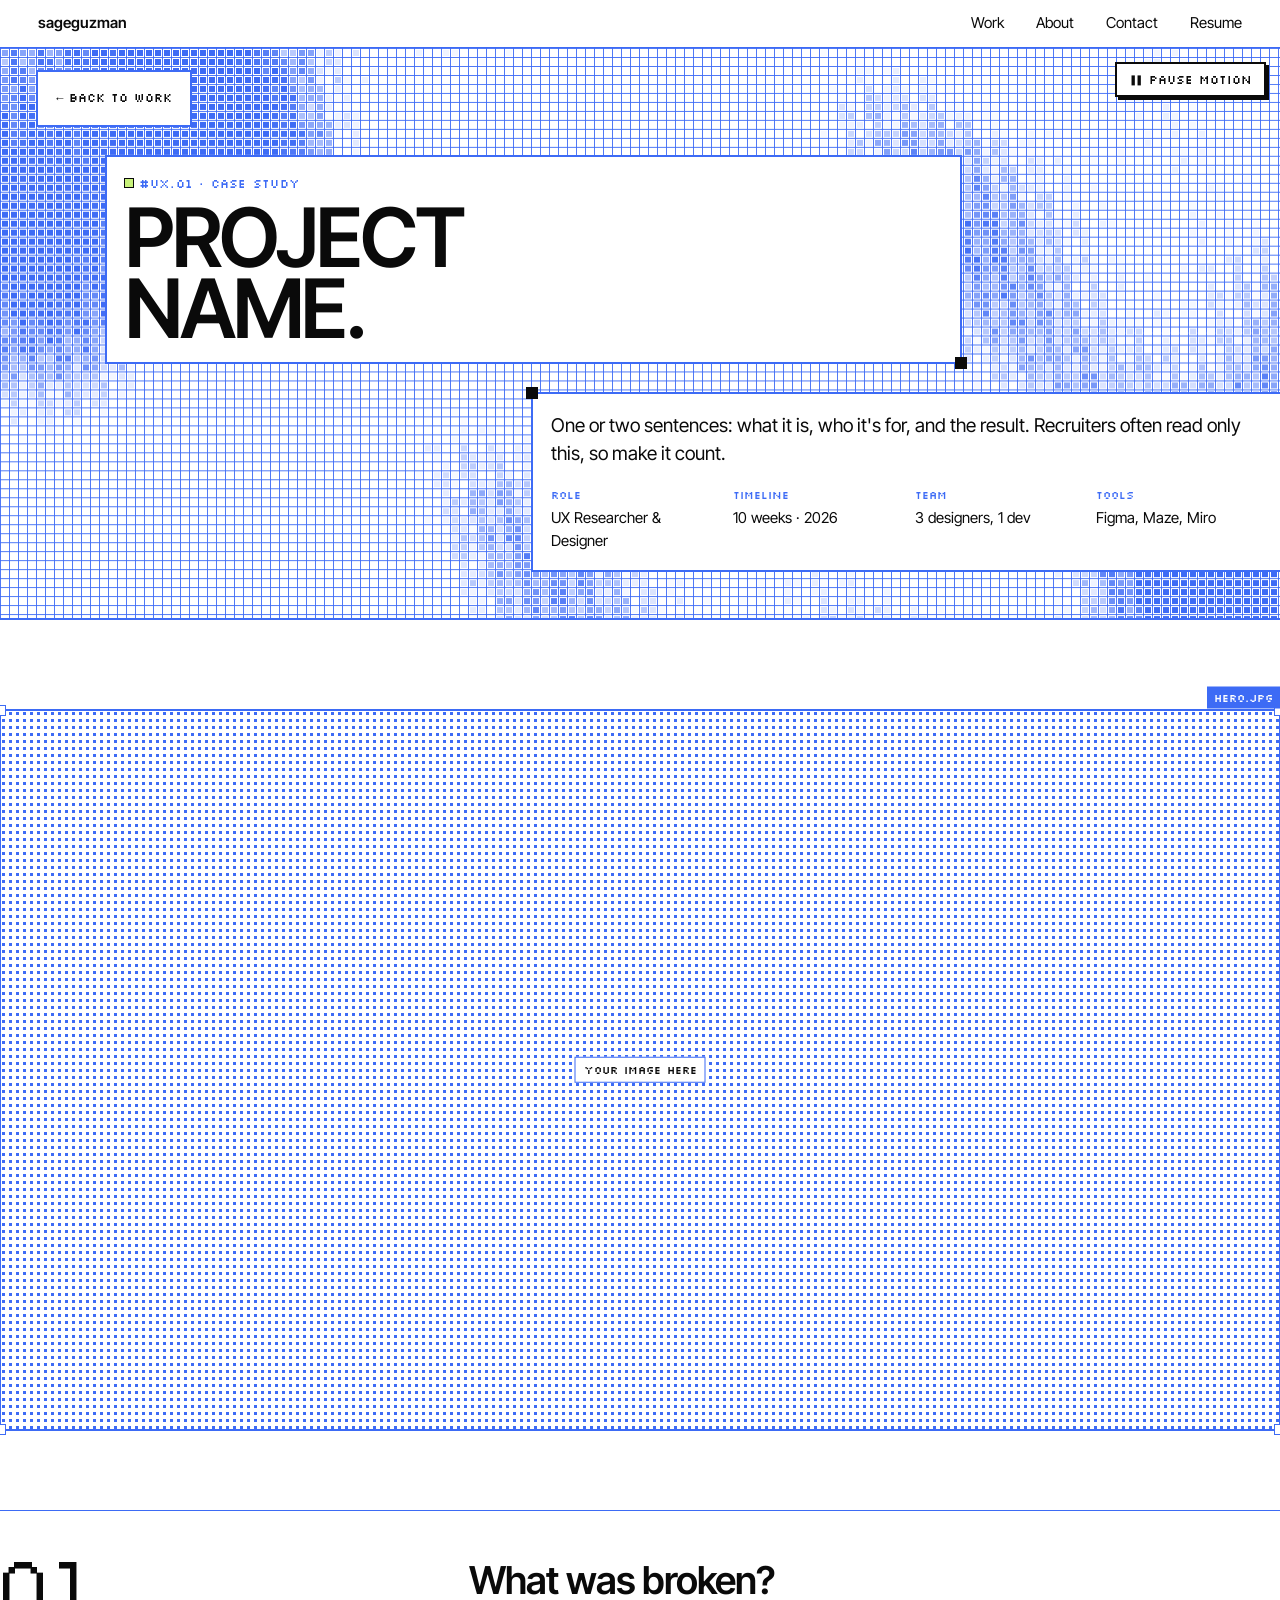
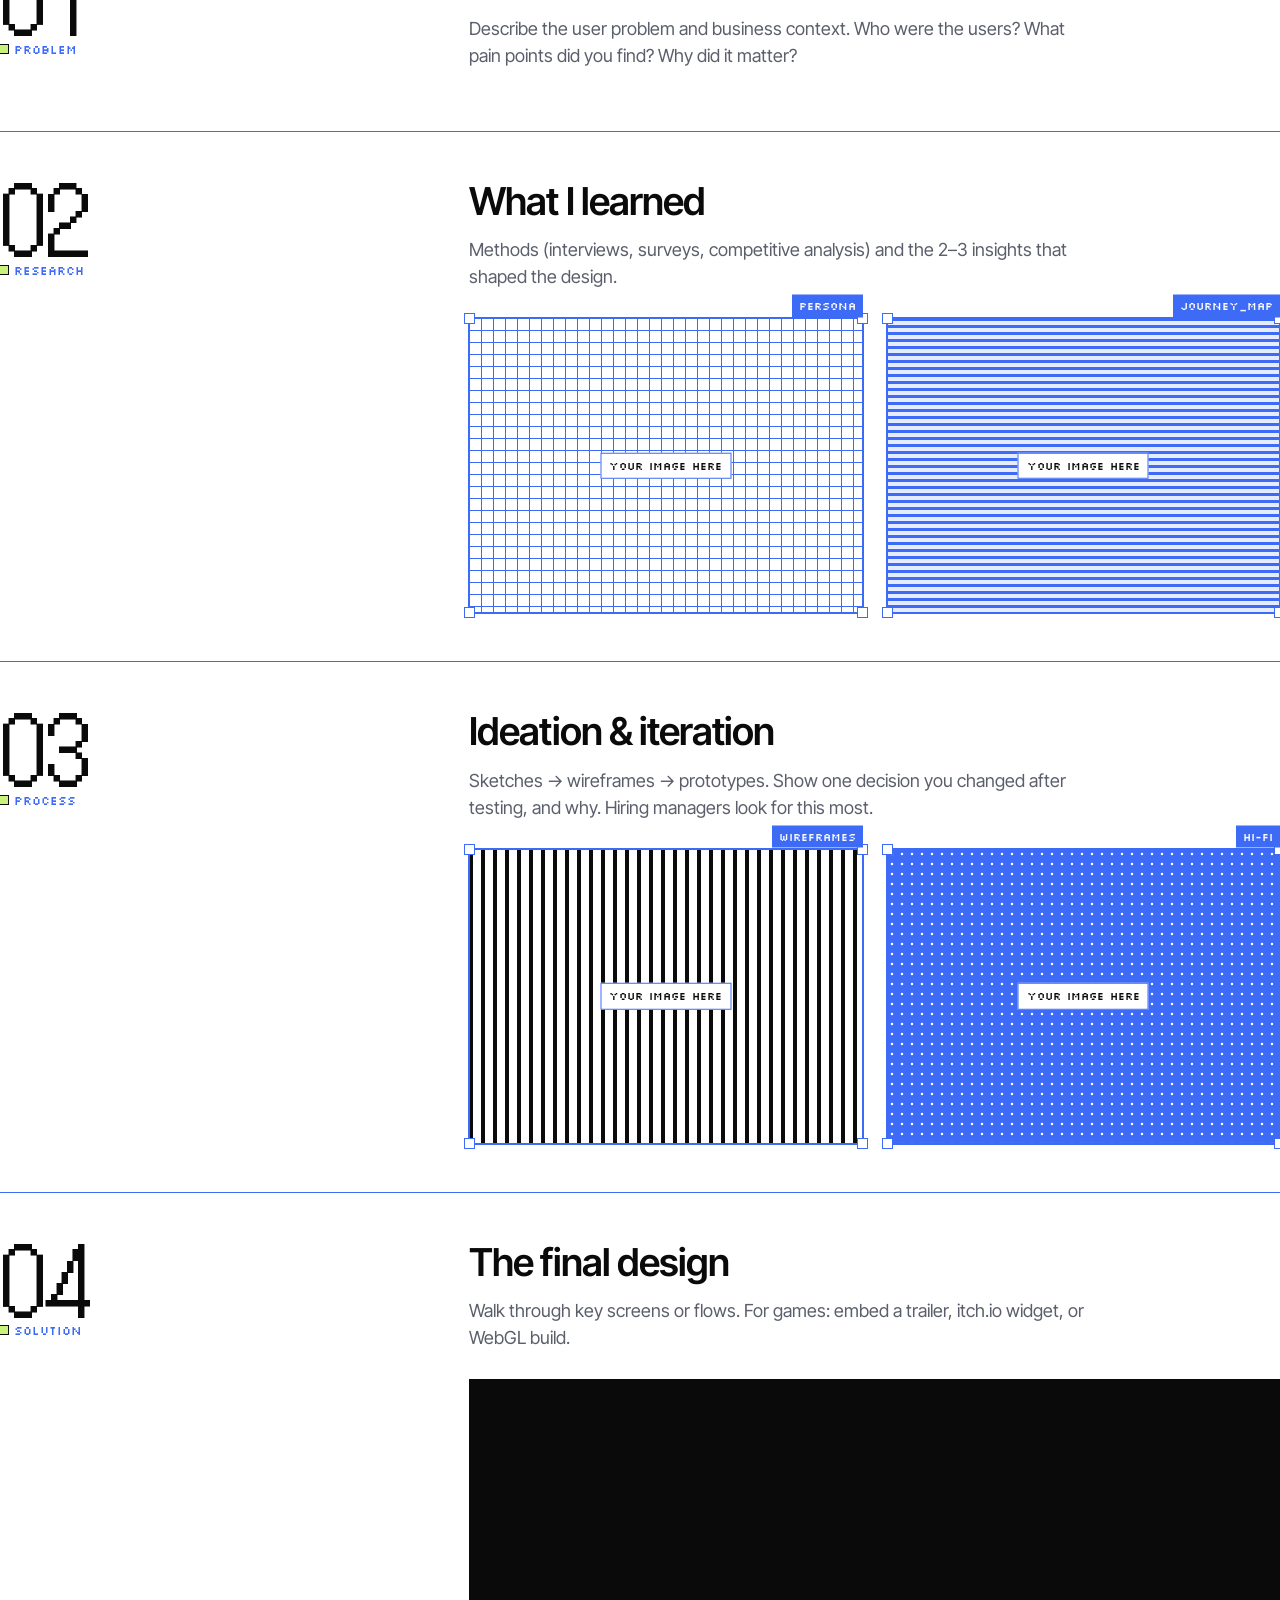
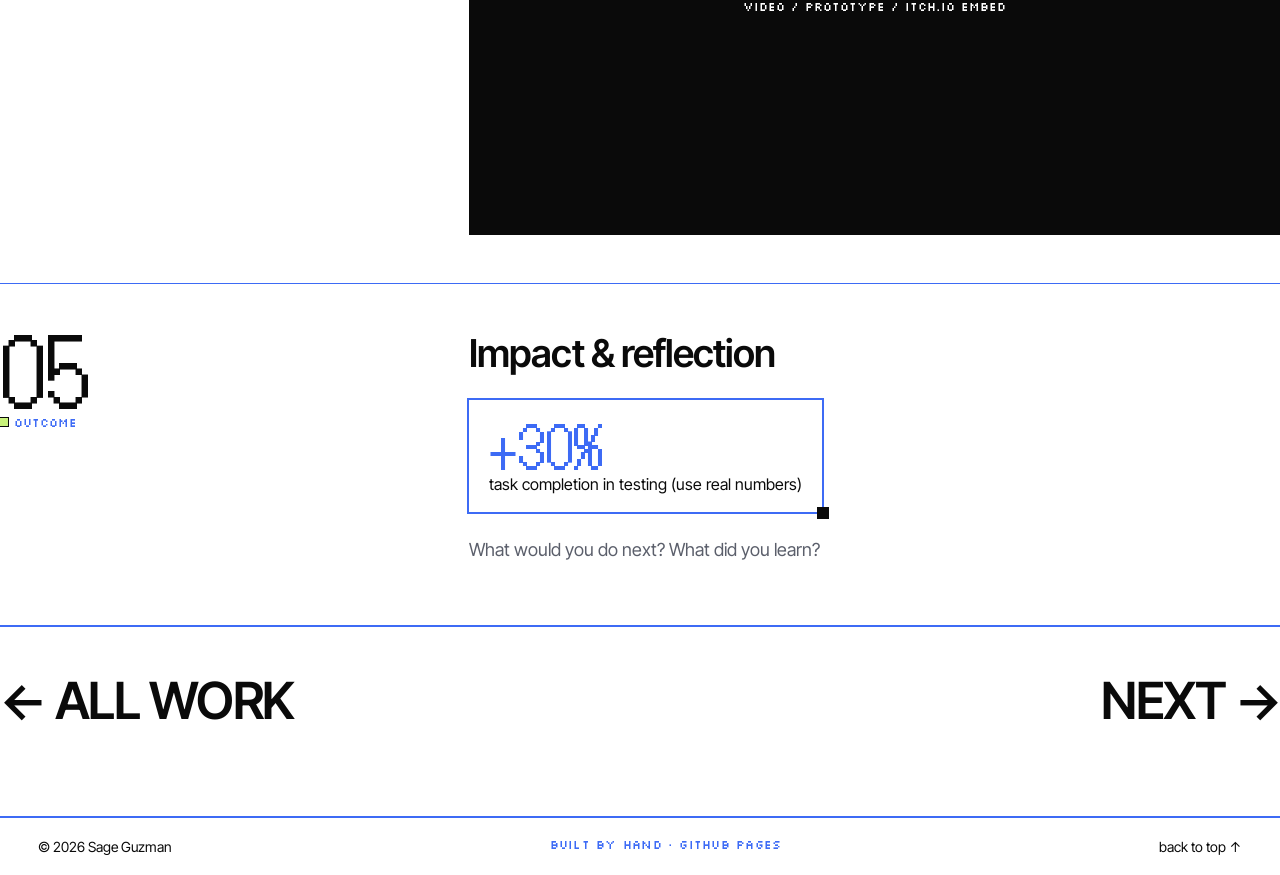
==== commit 4ad15c78: "Add files via upload" ====
--- a/case-study.html
+++ b/case-study.html
@@ -23,12 +23,11 @@
   </header>
 
   <main>
-    <section class="cs-hero field" data-field>
+    <section class="cs-hero field" data-field data-image="blob.png" data-image-box="0,0,0.3,1" data-image-align="left">
       <a class="block block--back" href="index.html#work">← BACK TO WORK</a>
       <div class="block block--title corner-br">
         <p class="pixel tick" style="margin:0 0 10px">#UX.01 · CASE STUDY</p>
         <h1 class="giant giant--sm">PROJECT<br />NAME.</h1>
-        <span class="stairs stairs--attach" aria-hidden="true"></span>
       </div>
       <div class="block block--sum corner-tl">
         <p>One or two sentences: what it is, who it's for, and the result. Recruiters often read only this, so make it count.</p>
--- a/style.css
+++ b/style.css
@@ -277,7 +277,7 @@
 .cs { padding: clamp(48px, 7vw, 96px) 0; }
 .cs .sel--hero { aspect-ratio: 16 / 9; margin-bottom: 80px; }
 .step { display: grid; grid-template-columns: 1fr 2fr; gap: clamp(24px, 5vw, 80px); padding: 48px 0; border-top: 1px solid var(--blue); }
-.step__num { font-family: var(--dot); font-size: clamp(56px, 7vw, 100px); line-height: .8; margin: 0; }
+.step .step__num { font-family: var(--dot); font-size: clamp(56px, 7vw, 100px); line-height: .8; margin: 0; color: var(--ink); max-width: none; }
 .step__num small { display: block; font-family: var(--pixel); font-size: 12px; color: var(--blue); margin-top: 14px; }
 .step h2 { font-size: clamp(28px, 3vw, 40px); font-weight: 600; letter-spacing: -.025em; line-height: 1.1; margin: 0 0 14px; }
 .step p { font-size: 18px; color: var(--muted); max-width: 62ch; margin: 0 0 14px; }
@@ -364,29 +364,6 @@
   a { color: inherit; text-decoration: none; }
 }
 
-/* =========================================================
-   LIME PIXEL STAIRS — recurring accent (from the Tencent ref)
-   Add <span class="stairs stairs--..." aria-hidden="true"></span>
-   inside any section with position: relative.
-   ========================================================= */
-.stairs {
-  position: absolute; z-index: 1; pointer-events: none;
-  width: var(--sw, 220px); height: var(--sh, 132px);
-  background: var(--lime);
-  /* a 4-step band climbing up and to the right */
-  clip-path: polygon(0 100%, 0 75%, 25% 75%, 25% 50%, 50% 50%, 50% 25%, 75% 25%, 75% 0,
-                     100% 0, 100% 18%, 82% 18%, 82% 43%, 57% 43%, 57% 68%, 32% 68%, 32% 93%, 7% 93%, 7% 100%);
-}
-.stairs--flip { transform: scaleX(-1); }          /* climbs up-left */
-.stairs--down { transform: scaleY(-1); }          /* hangs from the top */
-.stairs--flipdown { transform: scale(-1, -1); }
-
-/* placements */
-.work { position: relative; overflow: hidden; }
-.about { position: relative; }
-.about__photo .stairs { left: -28px; bottom: 12px; z-index: 3; --sw: 170px; --sh: 102px; }
-.about__photo .sel { z-index: 1; background: #fff; }
-
 /* small lime square in front of section labels (like "▪ Perception" in the ref) */
 .tick::before, .step__num small::before, .rz-num small::before {
   content: ""; display: inline-block; width: 8px; height: 8px; margin-right: 6px;
@@ -396,9 +373,7 @@
 ::selection { background: var(--lime); color: var(--ink); }
 
 @media (max-width: 700px) {
-  .about__photo .stairs { left: -16px; }
-}
-@media print { .stairs { display: none !important; } }
+}
 
 /* ---------- Pause / play motion button ---------- */
 .motion-toggle {
@@ -413,17 +388,34 @@
 .motion-toggle[aria-pressed="true"] { background: var(--ink); color: #fff; }
 .motion-toggle[aria-pressed="true"]:hover { background: #333; }
 .motion-toggle__icon { font-size: 10px; letter-spacing: -2px; }
-/* the contact grid's corner already has stairs, so sit the button bottom-right there */
+/* contact: sit the button bottom-right */
 .contact .motion-toggle { top: auto; bottom: 14px; }
 @media (max-width: 700px) { .motion-toggle { top: auto; bottom: 10px; right: auto; left: 10px; font-size: 11px; padding: 6px 10px; } }
 @media print { .motion-toggle { display: none !important; } }
 
-/* stairs that grow out of a box's bottom-right corner, climbing away from it */
-.block .stairs--attach, .head__title .stairs--attach { left: 100%; right: auto; top: auto; bottom: -2px; --sw: clamp(90px, 9vw, 150px); --sh: clamp(54px, 5.4vw, 90px); z-index: 0; }
-.head__title { position: relative; }
-.head__title .giant { position: relative; z-index: 1; }
-@media (max-width: 700px) { .stairs--attach { --sw: 72px; --sh: 44px; } }
 
 /* halftone artwork layered on the pixel grid (placed by main.js) */
 .halftone { position: absolute; z-index: 0; pointer-events: none; user-select: none; image-rendering: auto; will-change: transform; }
 @media print { .halftone { display: none; } }
+
+/* =========================================================
+   HALFTONE DECORATIONS in white space (never behind body text)
+   ========================================================= */
+.deco { position: absolute; pointer-events: none; user-select: none; z-index: 0; animation: deco-float 9s ease-in-out infinite; }
+@keyframes deco-float { 0%, 100% { transform: translateY(0) rotate(0deg); } 50% { transform: translateY(-12px) rotate(1.5deg); } }
+html.motion-off .deco { animation-play-state: paused; }
+
+/* About: flower peeking out from behind the photo */
+.about__photo { position: relative; }
+.about__photo .sel { z-index: 1; background: #fff; }
+.deco--about { width: 70%; left: -22%; bottom: -14%; opacity: .9; }
+
+/* Resume + case study: art in the empty page margin, stays in view while scrolling */
+main { position: relative; }
+.deco-rail { position: absolute; left: 0; top: 0; bottom: 0; width: 0; pointer-events: none; }
+.deco-rail--right { left: auto; right: 0; }
+.deco--rail { position: sticky; top: 90px; width: 300px; opacity: .45; margin-left: -130px; }
+.deco-rail--right .deco--rail { width: 260px; margin-left: -150px; }
+@media (max-width: 1320px) { .deco-rail { display: none; } }
+@media (max-width: 700px) { .deco--about { width: 60%; left: -10%; } }
+@media print { .deco, .deco-rail { display: none !important; } }
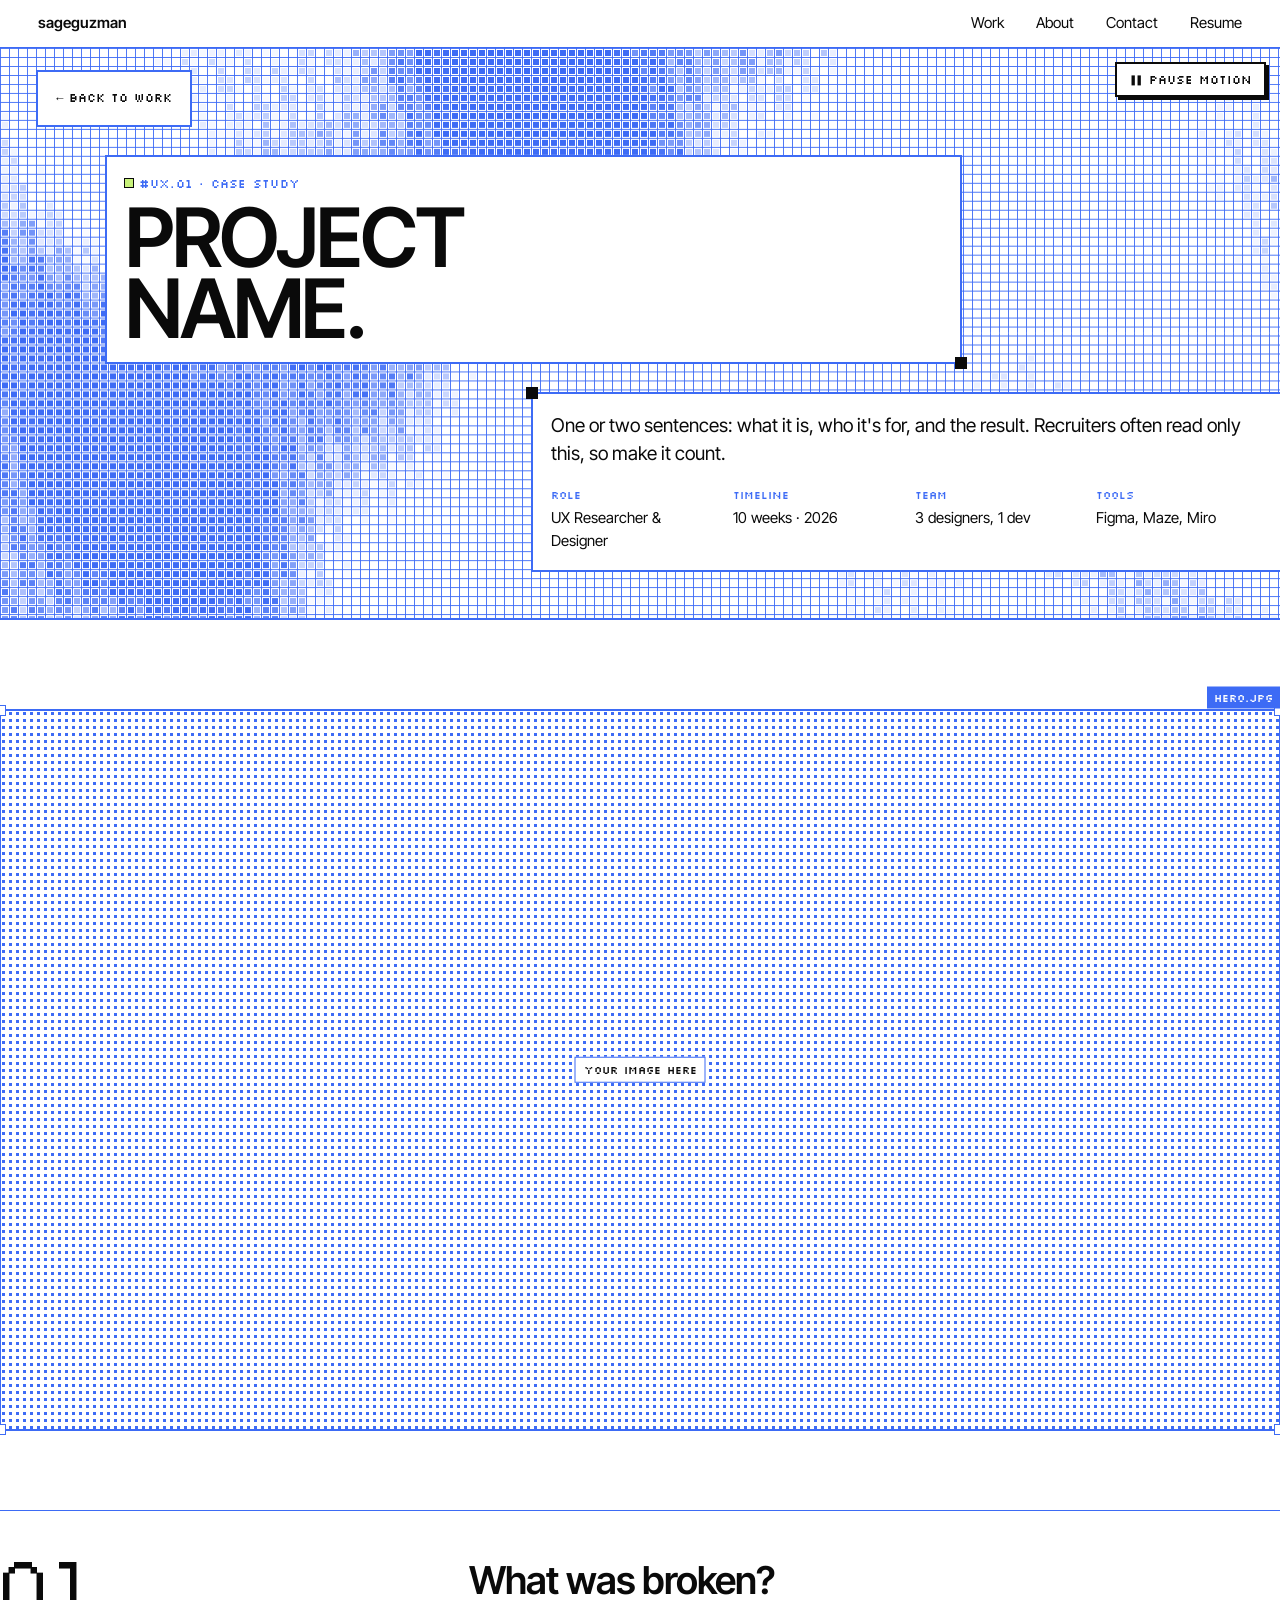
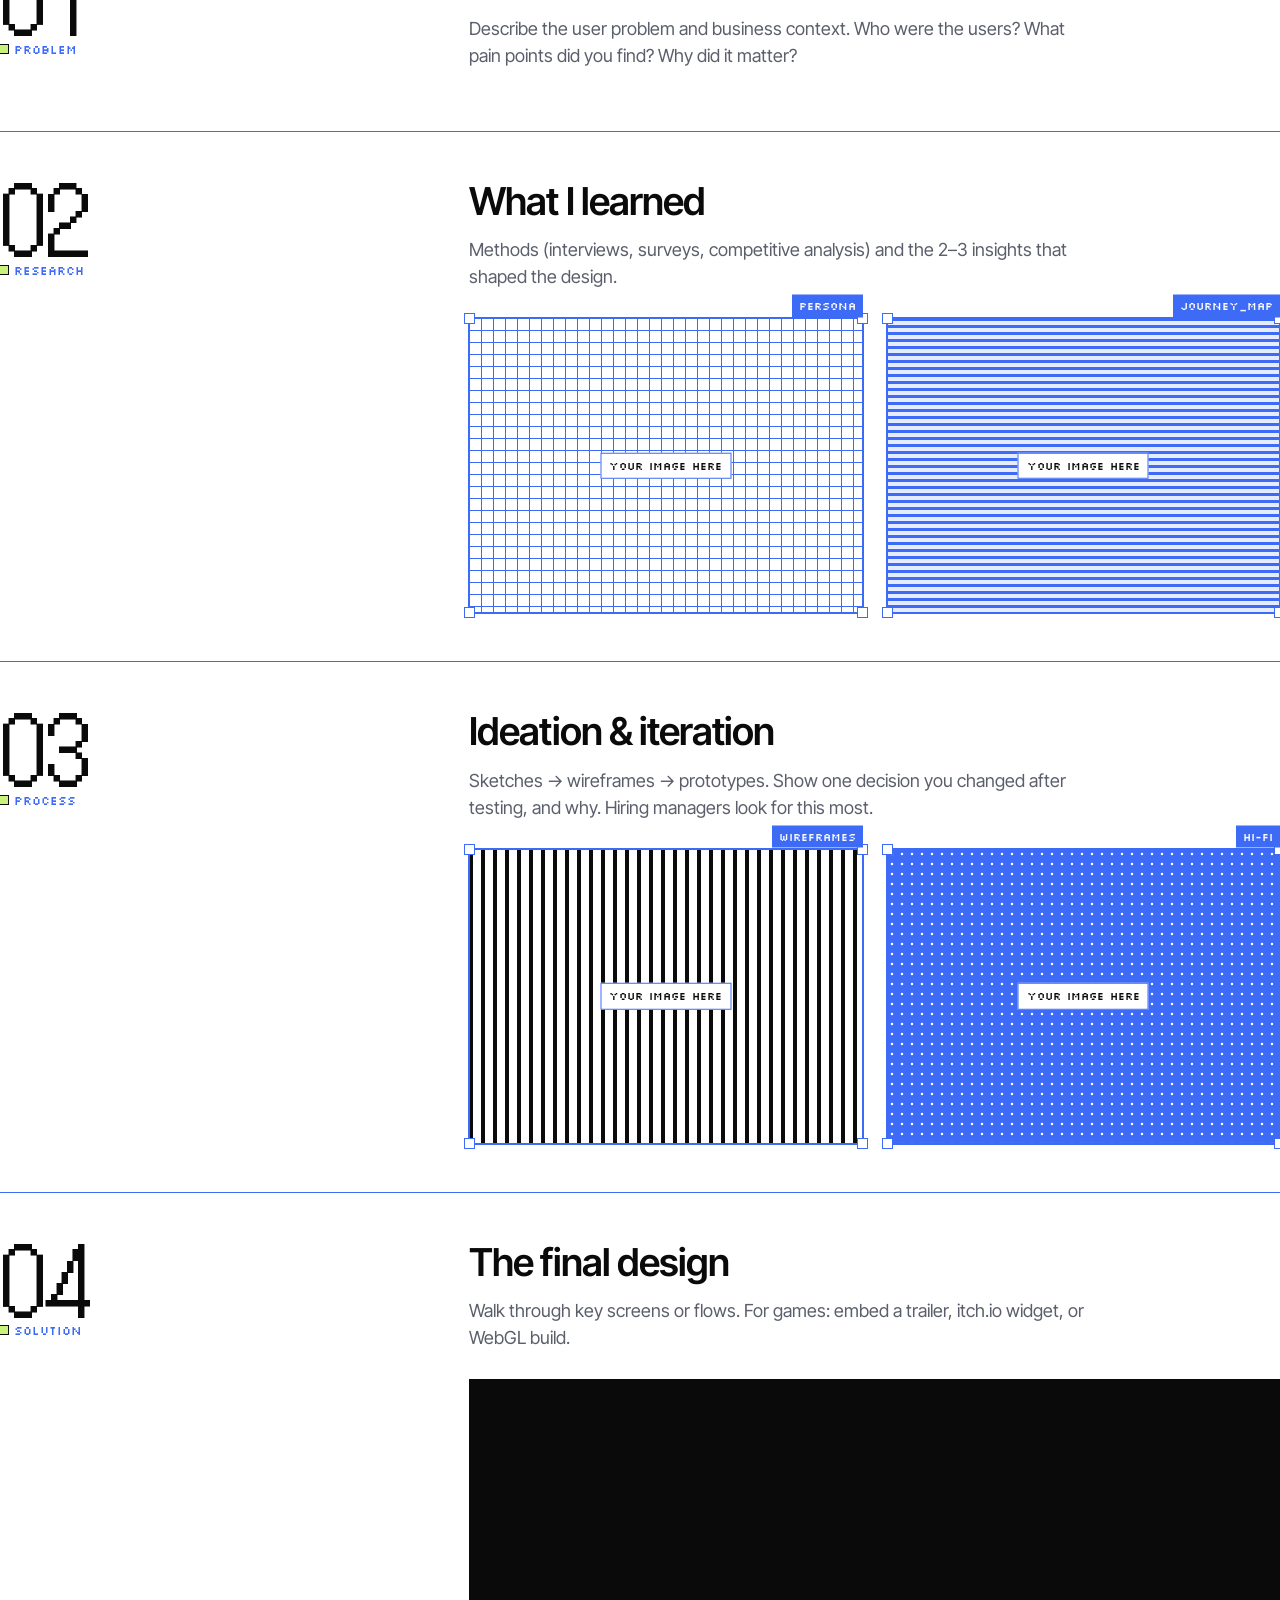
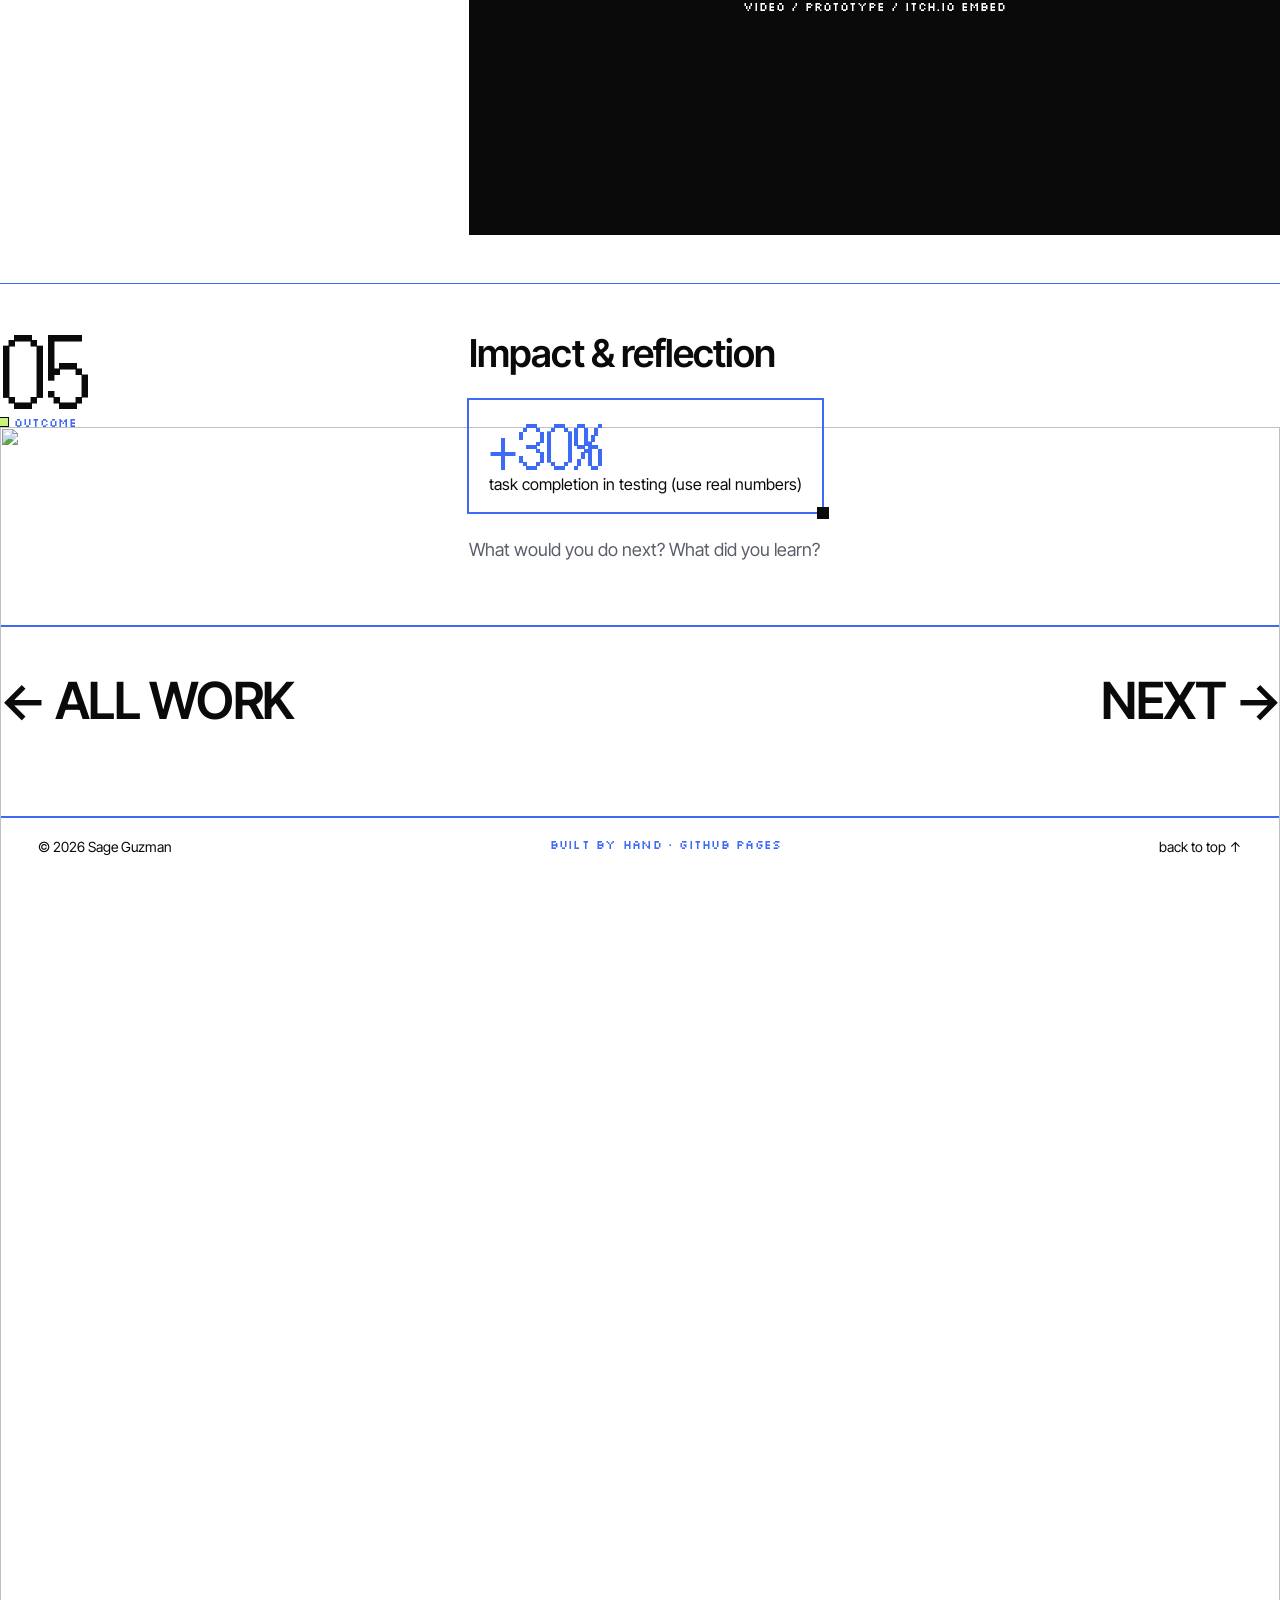
==== commit 2cbb8106: "Update case-study.html" ====
--- a/case-study.html
+++ b/case-study.html
@@ -23,7 +23,7 @@
   </header>
 
   <main>
-    <section class="cs-hero field" data-field data-image="blob.png" data-image-box="0,0,0.3,1" data-image-align="left">
+    <section class="cs-hero field" data-field>
       <a class="block block--back" href="index.html#work">← BACK TO WORK</a>
       <div class="block block--title corner-br">
         <p class="pixel tick" style="margin:0 0 10px">#UX.01 · CASE STUDY</p>
@@ -87,7 +87,7 @@
       </section>
 
       <section class="step">
-        <p class="step__num">05<small>OUTCOME</small></p>
+        <div class="step__side"><p class="step__num">05<small>OUTCOME</small></p><img class="deco deco--step" src="flower.png" alt="" aria-hidden="true" /></div>
         <div>
           <h2>Impact &amp; reflection</h2>
           <div class="stat corner-br"><strong>+30%</strong>task completion in testing (use real numbers)</div>
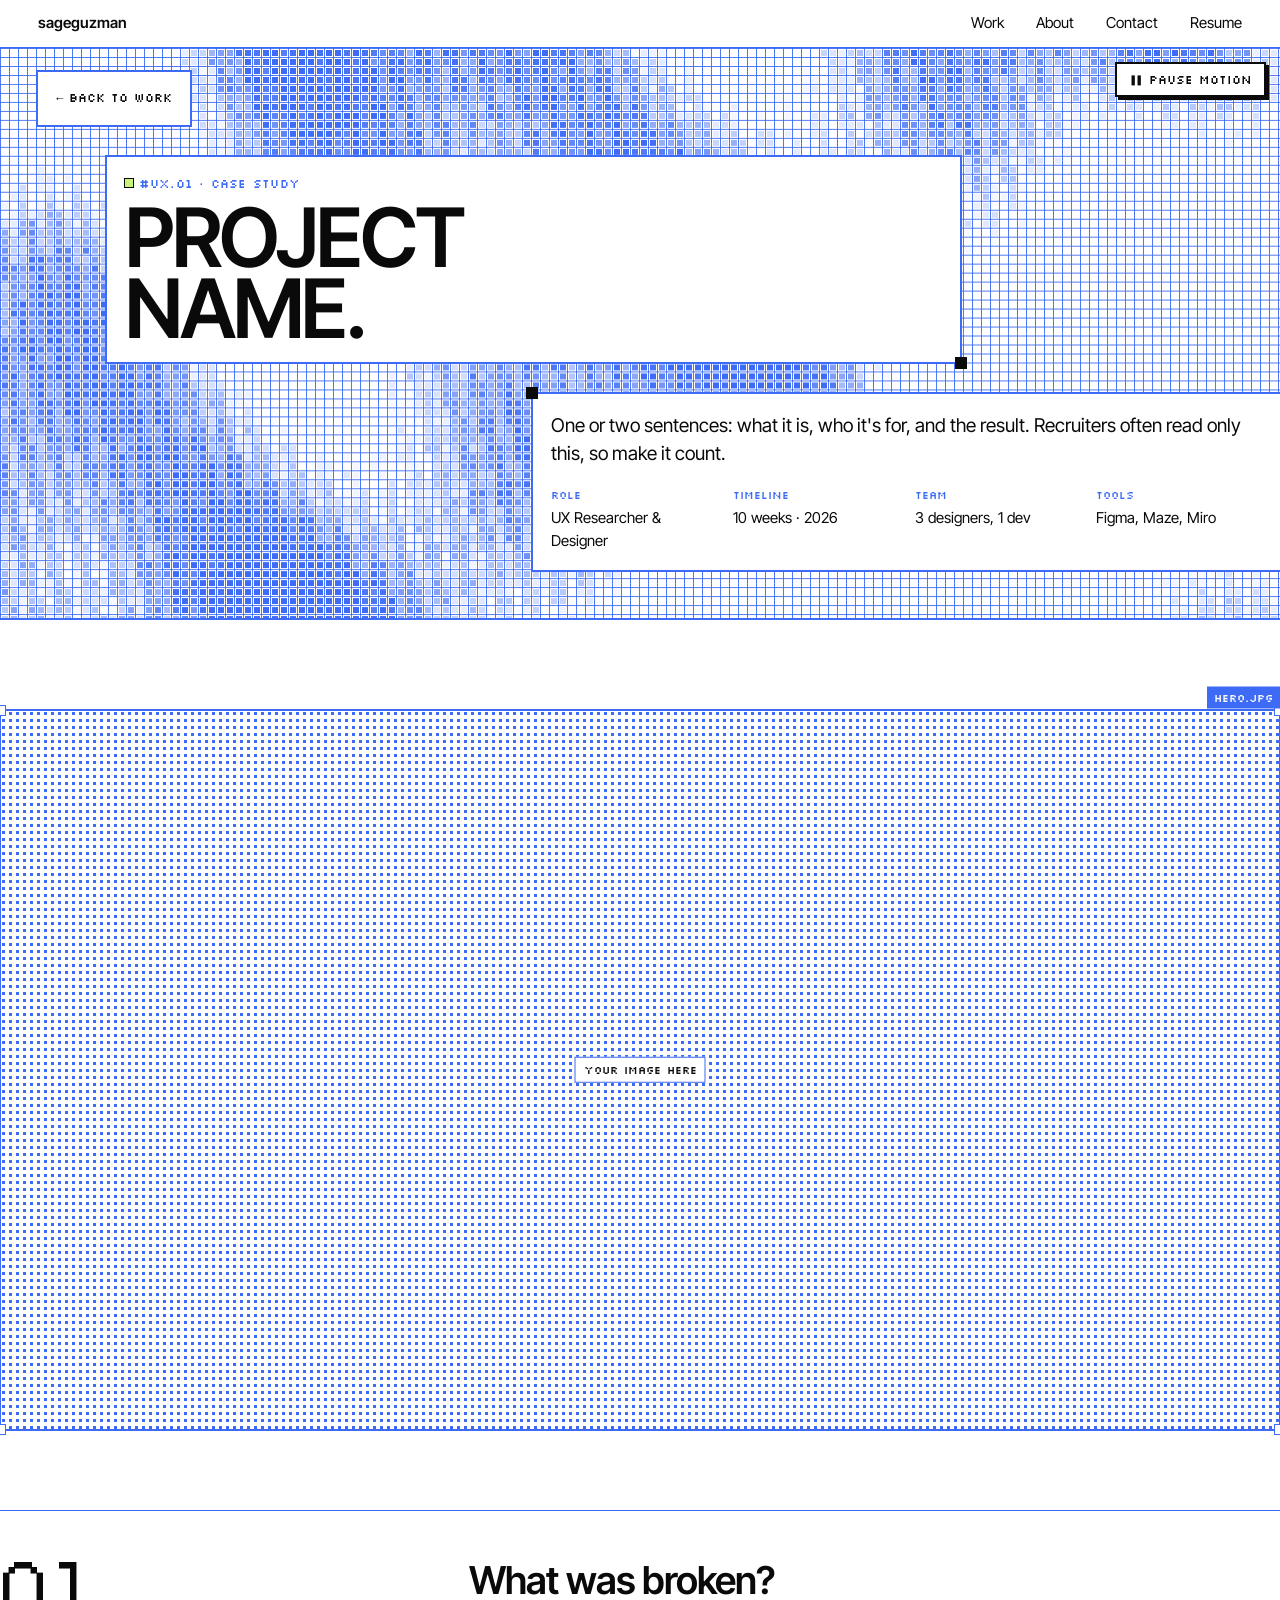
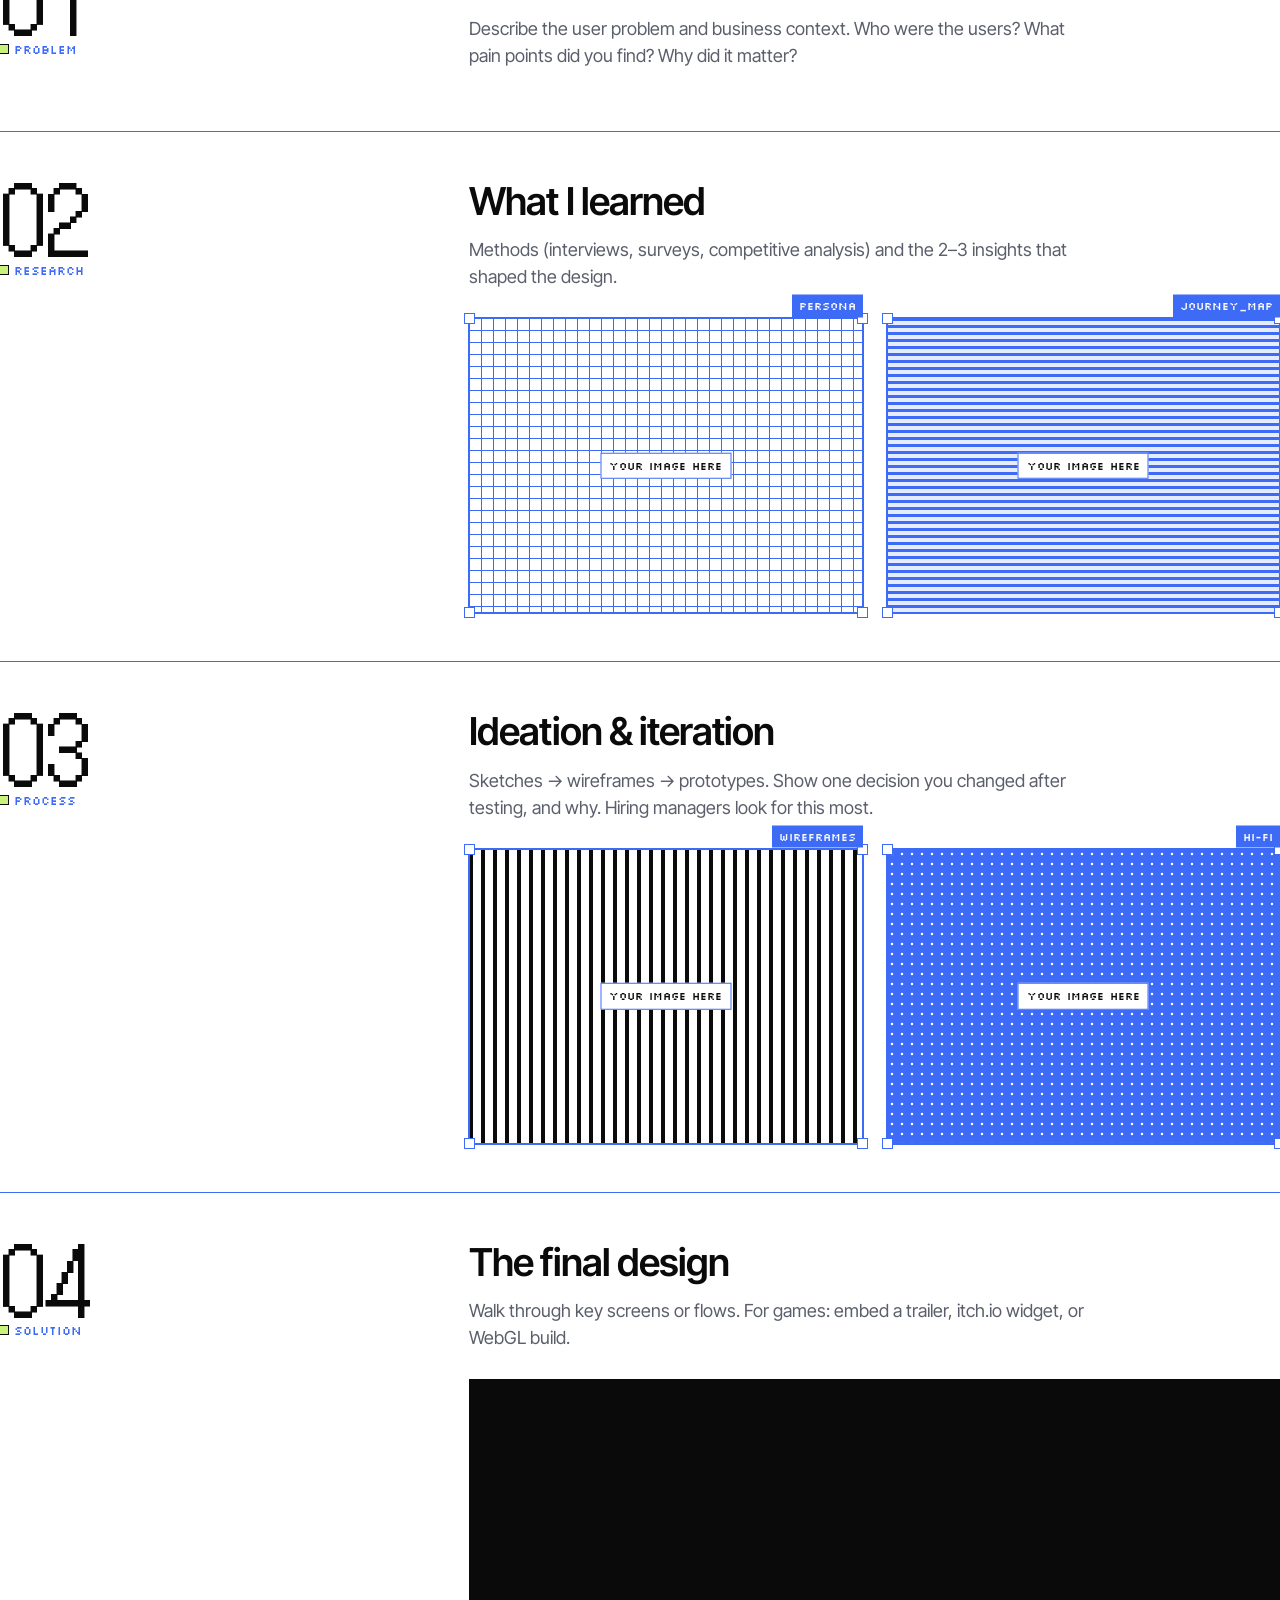
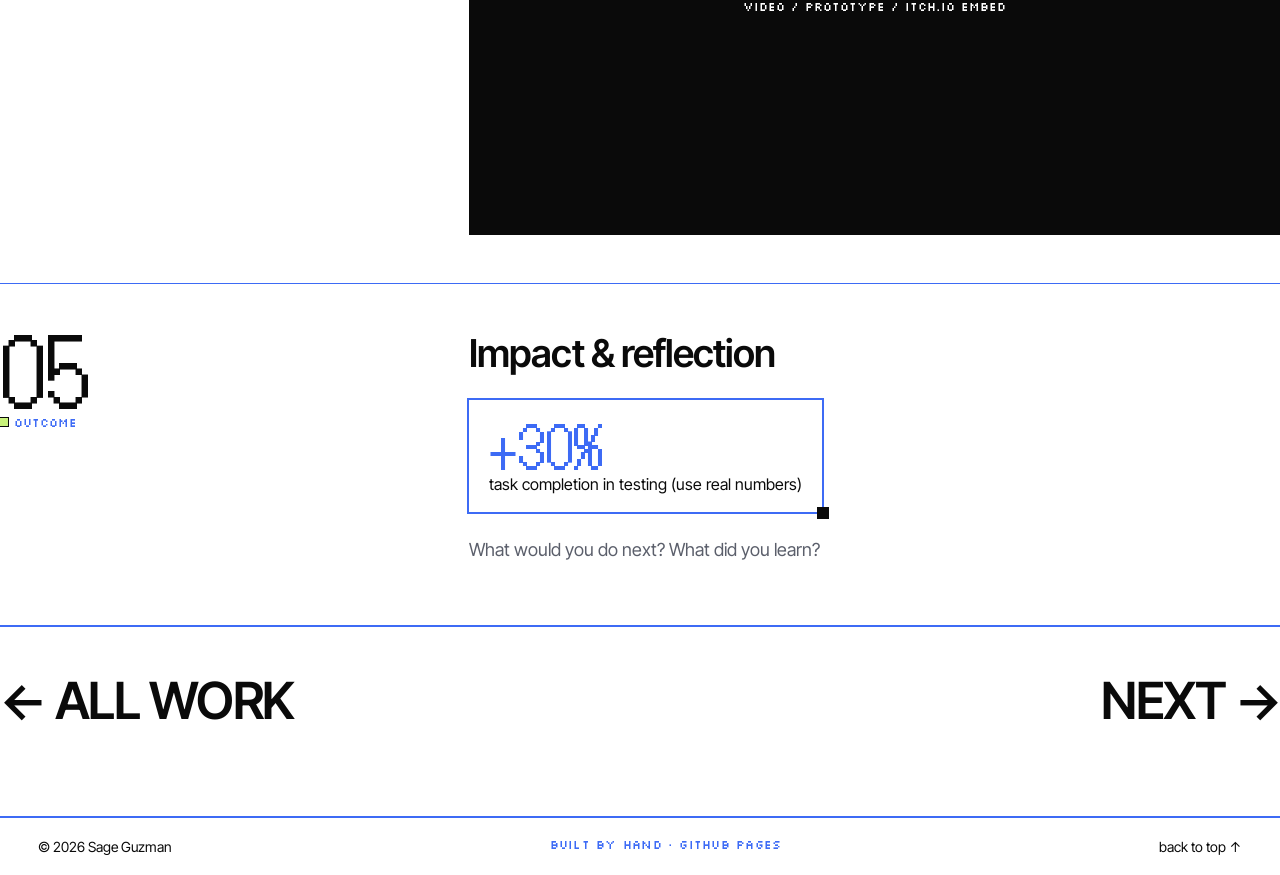
==== commit 5e6fc474: "Update case-study.html" ====
--- a/case-study.html
+++ b/case-study.html
@@ -87,7 +87,7 @@
       </section>
 
       <section class="step">
-        <div class="step__side"><p class="step__num">05<small>OUTCOME</small></p><img class="deco deco--step" src="flower.png" alt="" aria-hidden="true" /></div>
+        <div class="step__side"><p class="step__num">05<small>OUTCOME</small></p><span class="deco deco--step" aria-hidden="true"></span></div>
         <div>
           <h2>Impact &amp; reflection</h2>
           <div class="stat corner-br"><strong>+30%</strong>task completion in testing (use real numbers)</div>
--- a/style.css
+++ b/style.css
@@ -419,3 +419,8 @@
 @media (max-width: 1320px) { .deco-rail { display: none; } }
 @media (max-width: 700px) { .deco--about { width: 60%; left: -10%; } }
 @media print { .deco, .deco-rail { display: none !important; } }
+
+/* Case study: flower in the white column under a step number */
+.step__side { position: relative; }
+.deco--step { position: relative; display: block; width: min(260px, 80%); margin-top: 28px; opacity: .85; }
+@media (max-width: 700px) { .deco--step { display: none; } }
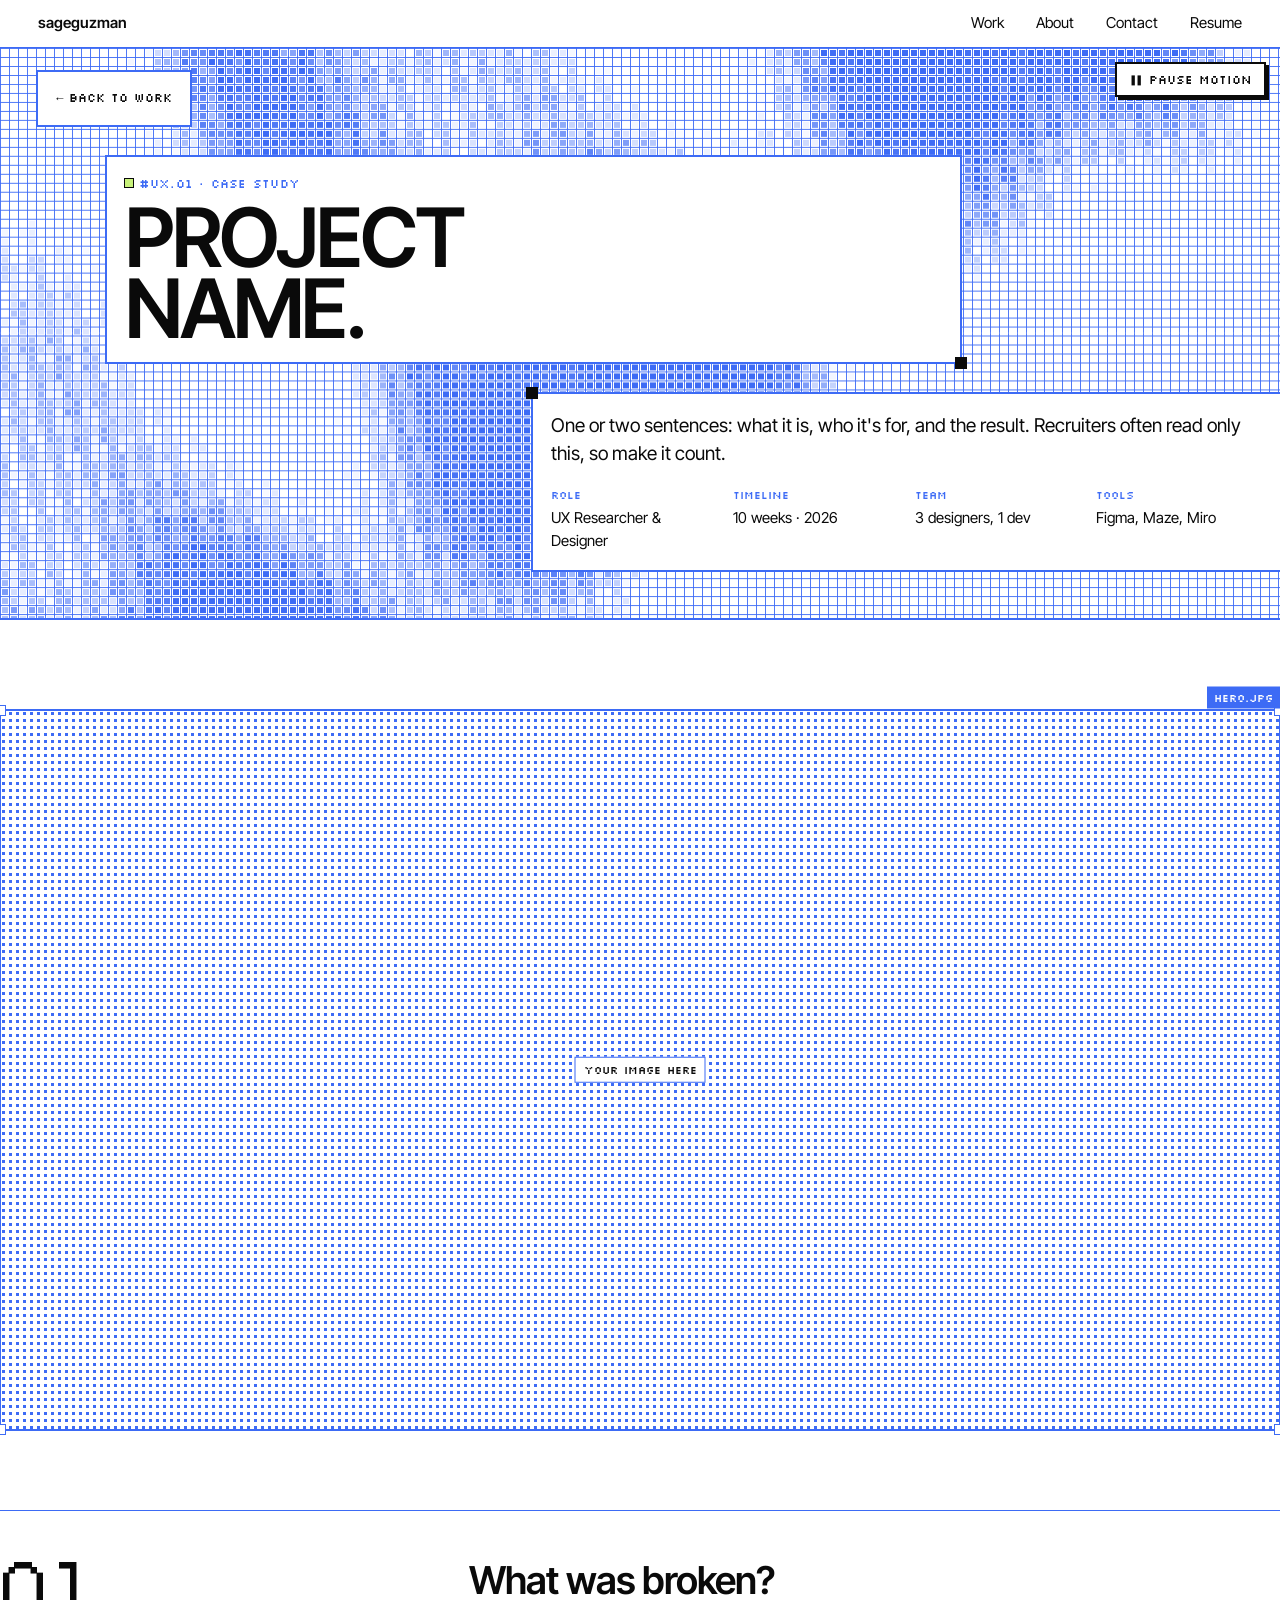
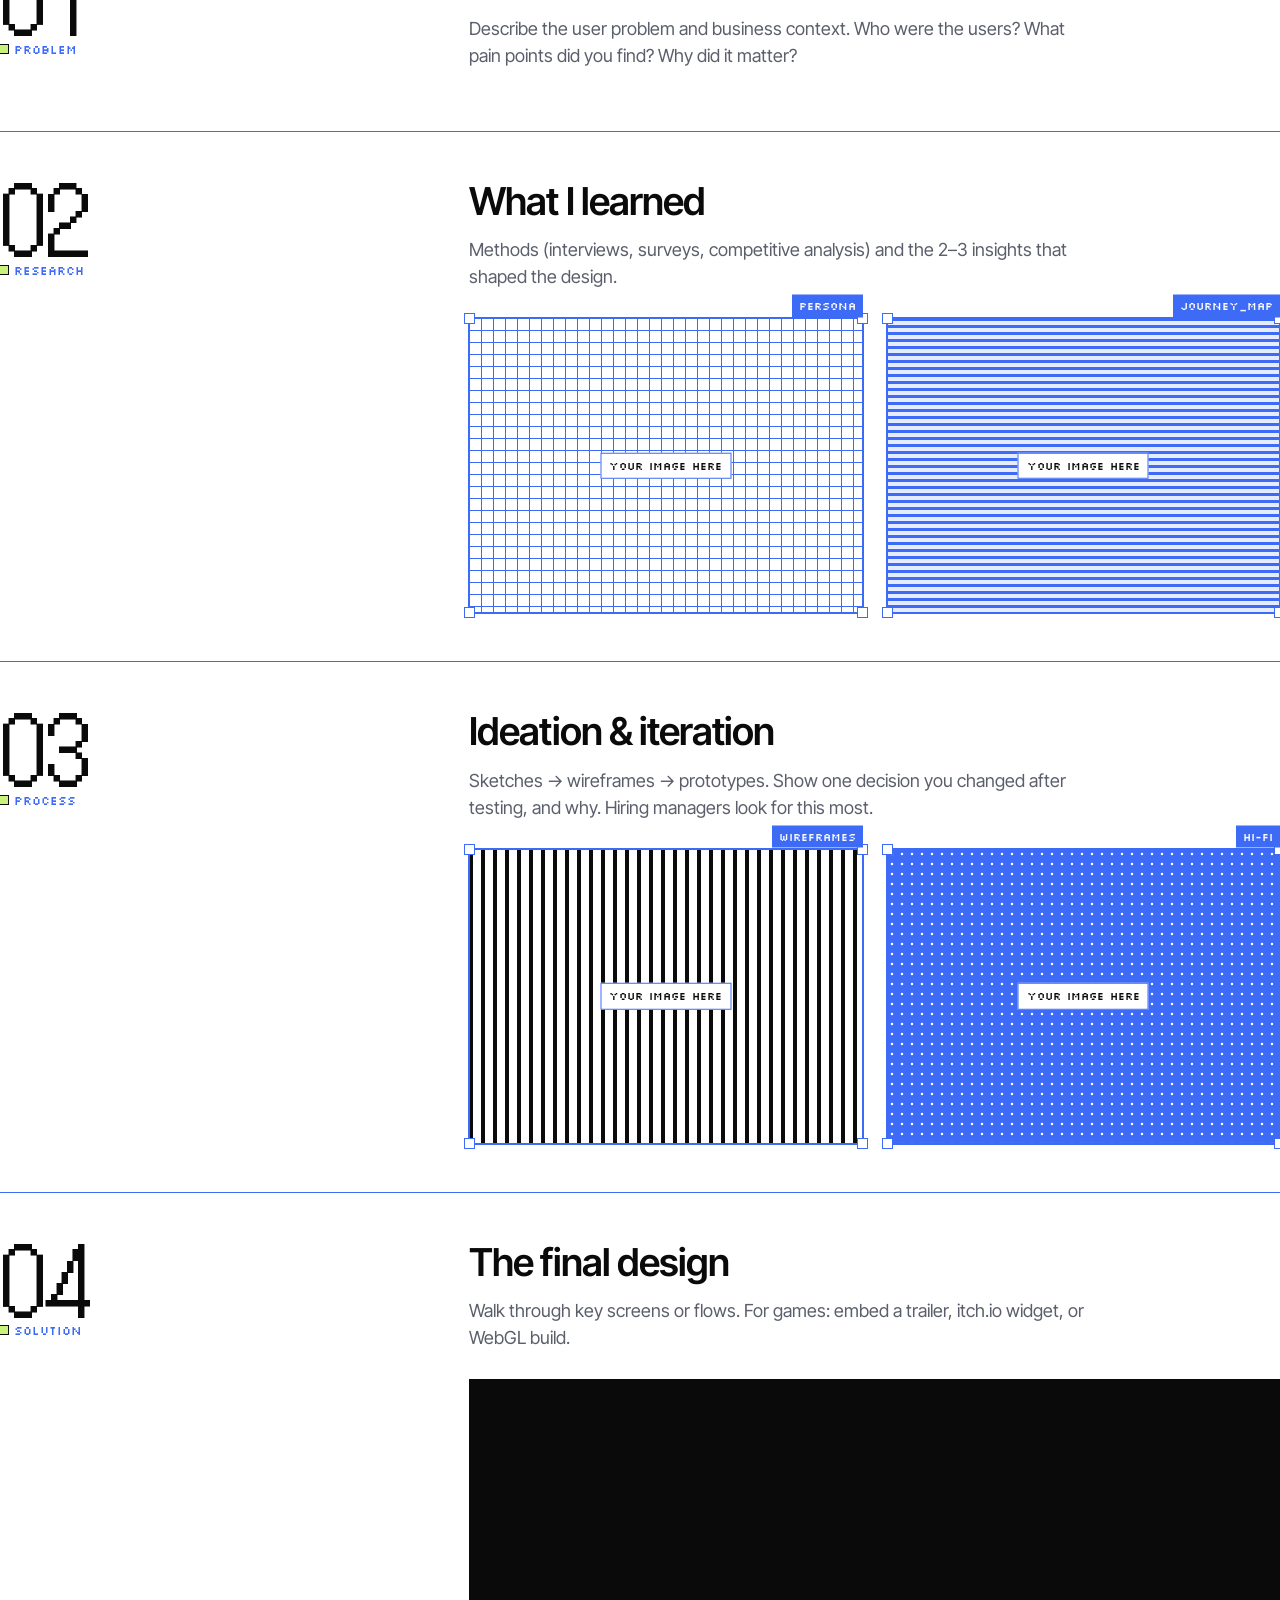
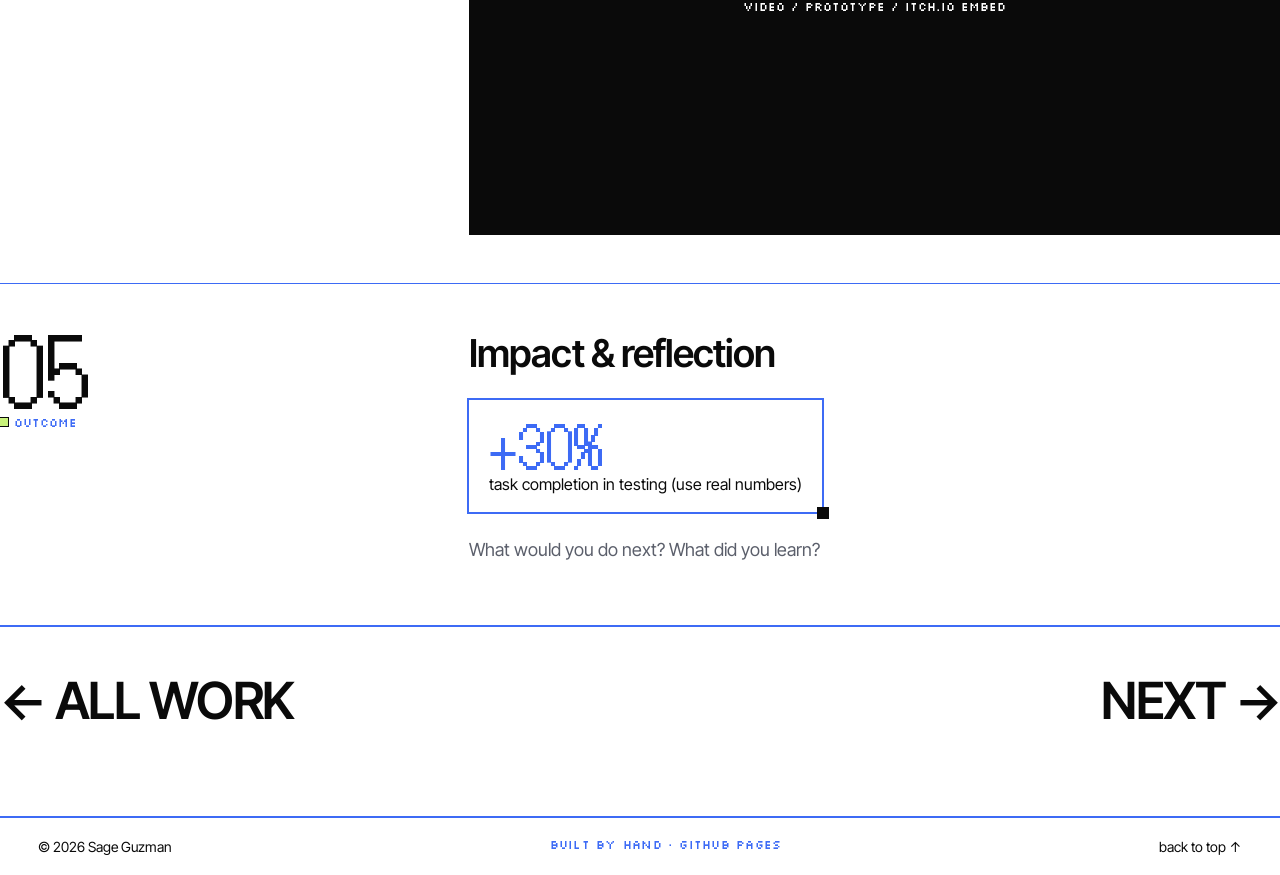
==== commit fb673a76: "Update case-study.html" ====
--- a/case-study.html
+++ b/case-study.html
@@ -7,7 +7,7 @@
   <link rel="preconnect" href="https://fonts.googleapis.com" />
   <link rel="preconnect" href="https://fonts.gstatic.com" crossorigin />
   <link href="https://fonts.googleapis.com/css2?family=Inter+Tight:wght@400;500;600;700&family=Silkscreen&family=DotGothic16&display=swap" rel="stylesheet" />
-  <link rel="stylesheet" href="style.css" />
+  <link rel="stylesheet" href="style.css?v=5" />
 </head>
 <body>
   <!-- DUPLICATE THIS FILE for each project (e.g. my-app.html)
@@ -65,7 +65,7 @@
       </section>
 
       <section class="step">
-        <p class="step__num">03<small>PROCESS</small></p>
+        <div class="step__side"><p class="step__num">03<small>PROCESS</small></p><span class="deco deco--blob d-cs-blob" aria-hidden="true"></span></div>
         <div>
           <h2>Ideation &amp; iteration</h2>
           <p>Sketches → wireframes → prototypes. Show one decision you changed after testing, and why. Hiring managers look for this most.</p>
@@ -87,7 +87,7 @@
       </section>
 
       <section class="step">
-        <div class="step__side"><p class="step__num">05<small>OUTCOME</small></p><span class="deco deco--step" aria-hidden="true"></span></div>
+        <div class="step__side"><p class="step__num">05<small>OUTCOME</small></p><span class="deco deco--flower d-cs-flower" aria-hidden="true"></span></div>
         <div>
           <h2>Impact &amp; reflection</h2>
           <div class="stat corner-br"><strong>+30%</strong>task completion in testing (use real numbers)</div>
@@ -107,6 +107,6 @@
     <span class="pixel">built by hand · github pages</span>
     <a href="#">back to top ↑</a>
   </footer>
-  <script src="main.js"></script>
+  <script src="main.js?v=4"></script>
 </body>
 </html>
--- a/style.css
+++ b/style.css
@@ -424,3 +424,7 @@
 .step__side { position: relative; }
 .deco--step { position: relative; display: block; width: min(260px, 80%); margin-top: 28px; opacity: .85; }
 @media (max-width: 700px) { .deco--step { display: none; } }
+
+/* The flower artwork is embedded right here, so no separate image file is needed */
+.deco { display: block; aspect-ratio: 300 / 425; height: auto;
+  background: url("[data-uri]") center / contain no-repeat; }
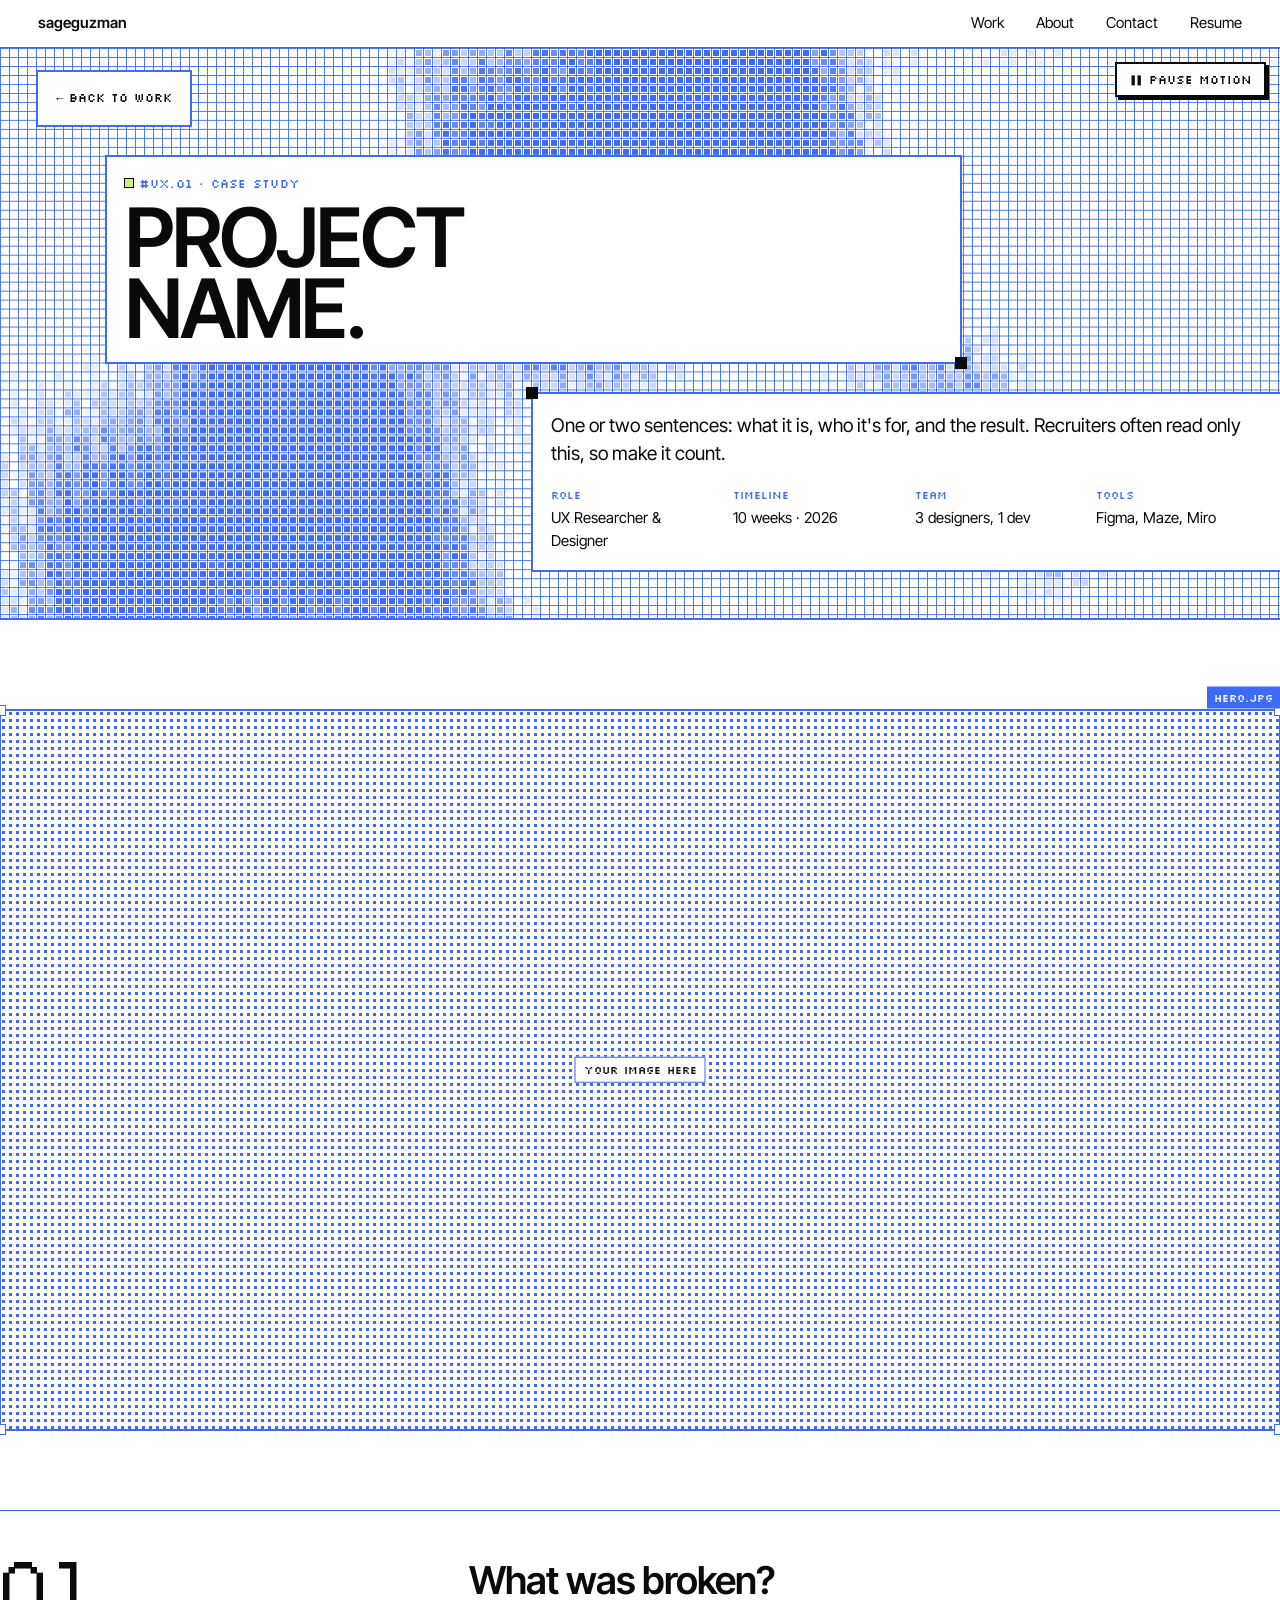
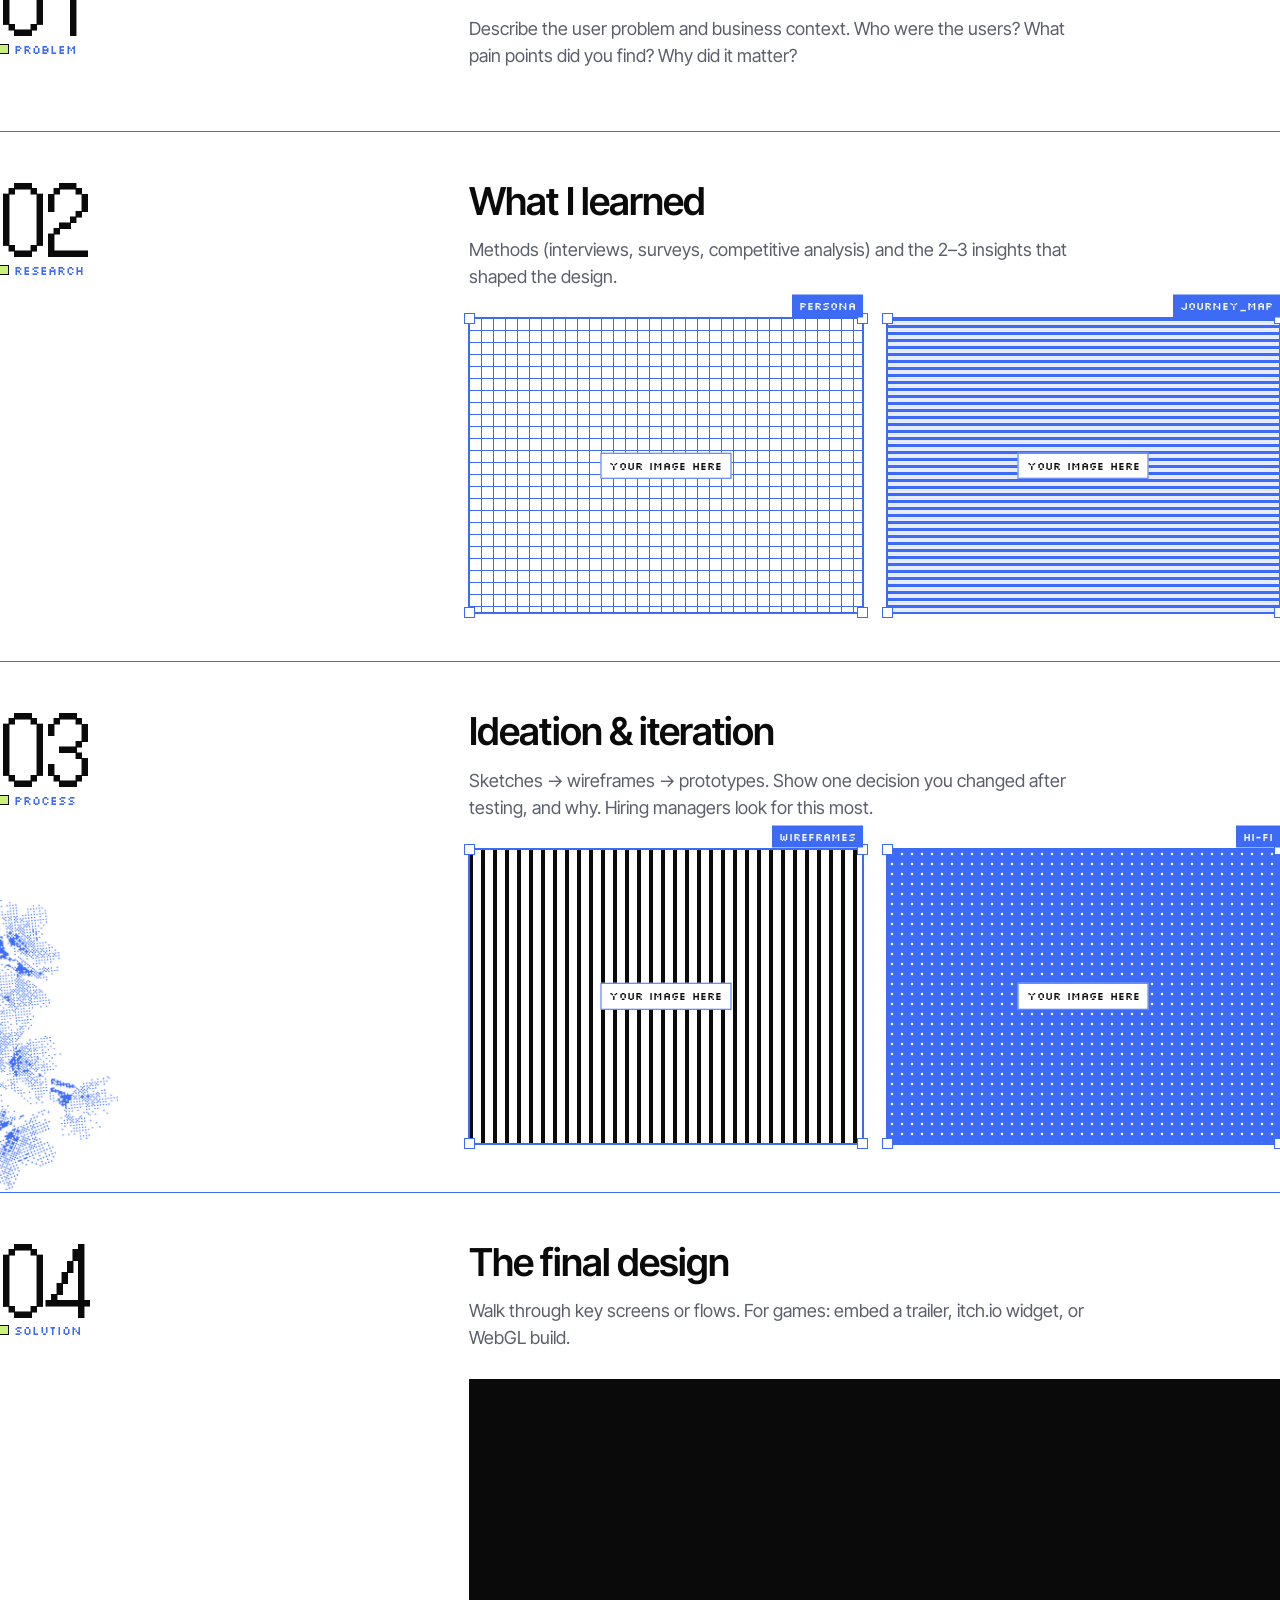
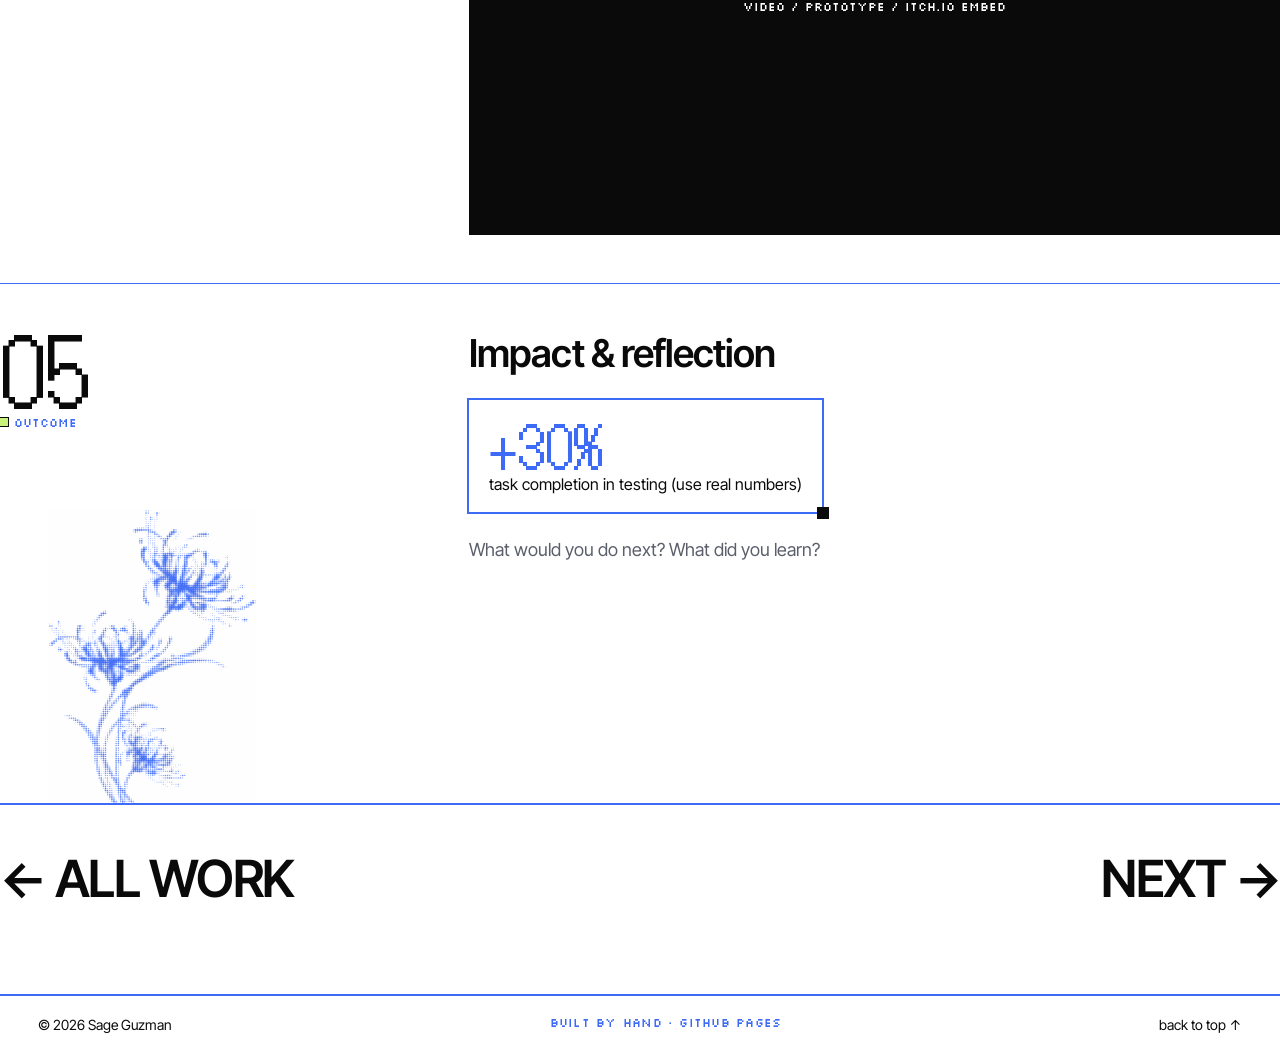
==== commit 757a73b7: "Update case-study.html" ====
--- a/case-study.html
+++ b/case-study.html
@@ -7,7 +7,7 @@
   <link rel="preconnect" href="https://fonts.googleapis.com" />
   <link rel="preconnect" href="https://fonts.gstatic.com" crossorigin />
   <link href="https://fonts.googleapis.com/css2?family=Inter+Tight:wght@400;500;600;700&family=Silkscreen&family=DotGothic16&display=swap" rel="stylesheet" />
-  <link rel="stylesheet" href="style.css?v=5" />
+  <link rel="stylesheet" href="style.css?v=6" />
 </head>
 <body>
   <!-- DUPLICATE THIS FILE for each project (e.g. my-app.html)
--- a/style.css
+++ b/style.css
@@ -399,32 +399,47 @@
 @media print { .halftone { display: none; } }
 
 /* =========================================================
-   HALFTONE DECORATIONS in white space (never behind body text)
-   ========================================================= */
-.deco { position: absolute; pointer-events: none; user-select: none; z-index: 0; animation: deco-float 9s ease-in-out infinite; }
-@keyframes deco-float { 0%, 100% { transform: translateY(0) rotate(0deg); } 50% { transform: translateY(-12px) rotate(1.5deg); } }
+   HALFTONE PLANTS — your two images, rooted to the bottom line of
+   their section, swaying gently. Only on white, never on the grid.
+   ========================================================= */
+.deco {
+  position: absolute; bottom: 0; z-index: 0; pointer-events: none; user-select: none;
+  background: center bottom / contain no-repeat;
+  transform-origin: 50% 100%;                 /* sway from the base, like a plant */
+  animation: deco-sway var(--dur, 7s) ease-in-out var(--delay, 0s) infinite alternate;
+}
+.deco--flower { aspect-ratio: 339 / 480; background-image: url("[data-uri]"); }
+.deco--blob   { aspect-ratio: 330 / 617; background-image: url("[data-uri]"); }
+@keyframes deco-sway {
+  from { transform: scaleX(var(--flip, 1)) rotate(calc(var(--sway, 1.6deg) * -1)); }
+  to   { transform: scaleX(var(--flip, 1)) rotate(var(--sway, 1.6deg)); }
+}
 html.motion-off .deco { animation-play-state: paused; }
 
-/* About: flower peeking out from behind the photo */
-.about__photo { position: relative; }
-.about__photo .sel { z-index: 1; background: #fff; }
-.deco--about { width: 70%; left: -22%; bottom: -14%; opacity: .9; }
-
-/* Resume + case study: art in the empty page margin, stays in view while scrolling */
-main { position: relative; }
-.deco-rail { position: absolute; left: 0; top: 0; bottom: 0; width: 0; pointer-events: none; }
-.deco-rail--right { left: auto; right: 0; }
-.deco--rail { position: sticky; top: 90px; width: 300px; opacity: .45; margin-left: -130px; }
-.deco-rail--right .deco--rail { width: 260px; margin-left: -150px; }
-@media (max-width: 1320px) { .deco-rail { display: none; } }
-@media (max-width: 700px) { .deco--about { width: 60%; left: -10%; } }
-@media print { .deco, .deco-rail { display: none !important; } }
-
-/* Case study: flower in the white column under a step number */
-.step__side { position: relative; }
-.deco--step { position: relative; display: block; width: min(260px, 80%); margin-top: 28px; opacity: .85; }
-@media (max-width: 700px) { .deco--step { display: none; } }
-
-/* The flower artwork is embedded right here, so no separate image file is needed */
-.deco { display: block; aspect-ratio: 300 / 425; height: auto;
-  background: url("[data-uri]") center / contain no-repeat; }
+/* Home · About: tall flower growing up behind the photo, small blob at the far right edge */
+.about { position: relative; overflow: hidden; }
+.about__grid { position: relative; z-index: 1; }
+.about__photo .sel { background: #fff; }
+.d-about-flower { height: min(78%, 560px); left: max(0px, calc(50% - 720px)); --dur: 7s; }
+.d-about-blob   { height: min(46%, 330px); right: 0; --flip: -1; transform-origin: 50% 100%; --dur: 9s; --delay: -3s; --sway: 1deg; }
+
+/* Resume: blob rising from the bottom-left margin, mirrored flower on the right */
+.rz-shell { position: relative; }
+.rz-shell > .wrap { position: relative; z-index: 1; }
+.d-rz-blob   { height: 360px; left: 0; transform-origin: 0% 100%; --dur: 8s; --sway: 1deg; }
+.d-rz-flower { height: 360px; right: -90px; --flip: -1; --dur: 6.5s; --delay: -2s; }
+
+/* Case study: blob under "03 Process", mirrored flower under "05 Outcome" */
+.step__side { position: relative; min-height: 100%; }
+.d-cs-blob   { bottom: -48px; height: min(calc(100% - 140px), 380px); left: calc(-1 * (max(0px, (100vw - 1320px) / 2) + var(--pad))); --flip: 1; transform-origin: 0% 100%; --dur: 9s; --sway: 1deg; }
+.d-cs-flower { bottom: -48px; height: min(calc(100% - 130px), 400px); left: 12%; --flip: -1; --dur: 7.5s; --delay: -4s; }
+.step { align-items: stretch; }
+.step:has(.d-cs-flower) { min-height: 520px; }
+
+@media (max-width: 1240px) { .d-rz-blob, .d-rz-flower, .d-about-blob { display: none; } }
+@media (max-width: 700px) {
+  .d-about-flower { display: none; }
+  .d-cs-blob, .d-cs-flower { display: none; }
+}
+@media (prefers-reduced-motion: reduce) { .deco { animation: none; transform: scaleX(var(--flip, 1)); } }
+@media print { .deco { display: none !important; } }
